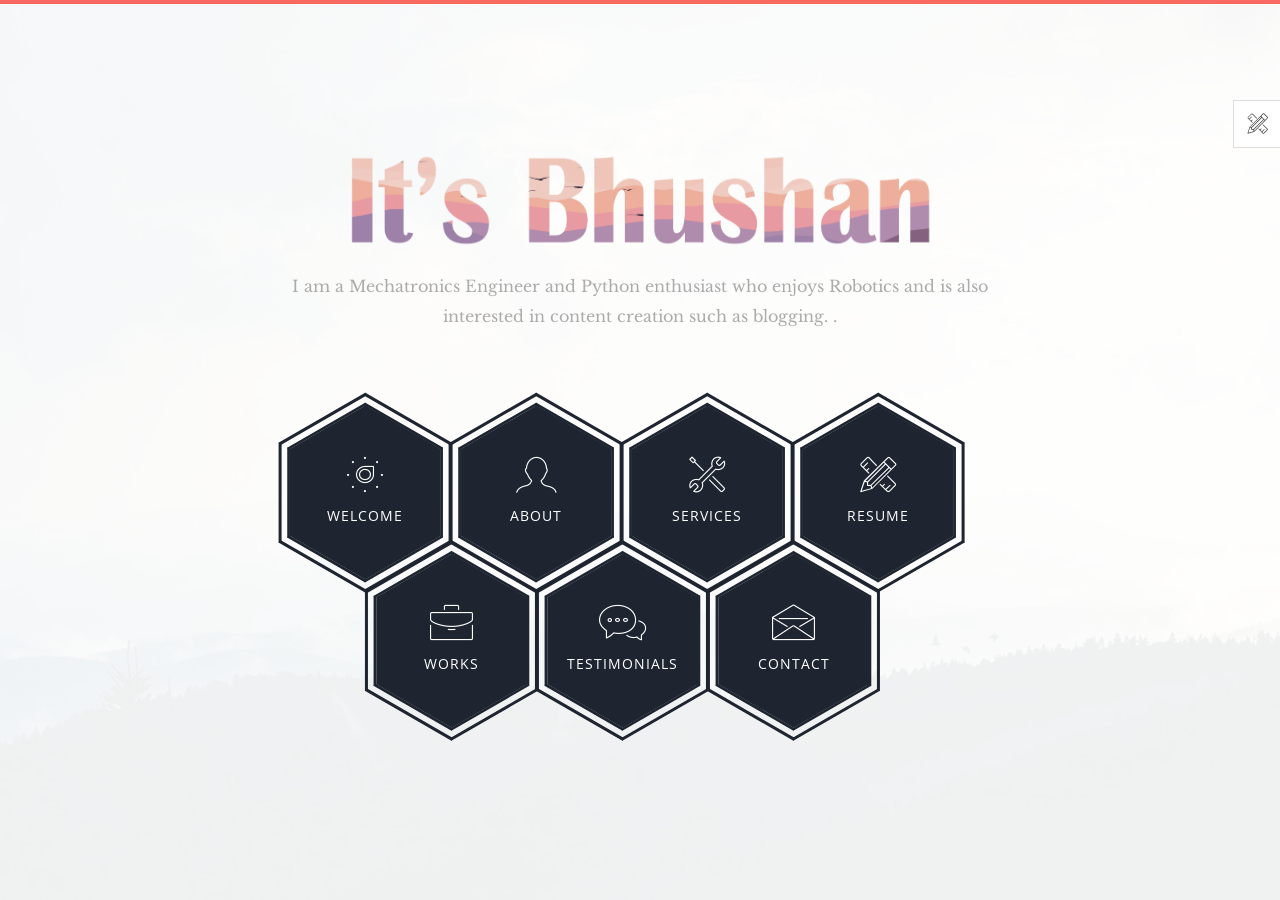
==== index.html @ e7c25108 "title and about me change" ====
<!--
 // WEBSITE: https://themefisher.com
 // TWITTER: https://twitter.com/themefisher
 // FACEBOOK: https://www.facebook.com/themefisher
 // GITHUB: https://github.com/themefisher/
-->

<!-- 
THEME: Phantom - Bootstrap Portfolio Template
VERSION: 1.0.0
AUTHOR: Themefisher

HOMEPAGE: https://themefisher.com/products/phantom-best-bootstrap-portfolio-template/
DEMO: https://demo.themefisher.com/phantom/
GITHUB: https://github.com/themefisher/Phantom-Bootstrap-Portfolio-Template

WEBSITE: https://themefisher.com
TWITTER: https://twitter.com/themefisher
FACEBOOK: https://www.facebook.com/themefisher
-->

<!DOCTYPE html>
<html lang="zxx">
<head>

  <!-- ** Basic Page Needs ** -->
  <meta charset="utf-8">
  <title>LUCIFERsDEN26</title>

  <!-- ** Mobile Specific Metas ** -->
  <meta http-equiv="X-UA-Compatible" content="IE=edge">
  <meta name="description" content="Portfolio HTML Template">
  <meta name="viewport" content="width=device-width, initial-scale=1.0, maximum-scale=5.0">
  <meta name="author" content="Themefisher">
  <meta name="generator" content="Themefisher Html5 Portfolio Template v1.0">
  
  <!-- theme meta -->
  <meta name="theme-name" content="phantom" />

  <!-- Essential Stylesheets -->
  <link rel="stylesheet" href="https://fonts.googleapis.com/css?family=Libre+Baskerville:400,400i|Open+Sans:400,600,700,800">
  <link rel="stylesheet" href="plugins/bootstrap/bootstrap.min.css">
  <link rel="stylesheet" href="plugins/animate.css">
  <link rel="stylesheet" href="plugins/slick/slick.css">
  <link rel="stylesheet" href="plugins/slick/slick-theme.css">
  <link rel="stylesheet" href="plugins/themefisher-fonts/css/themefisher-fonts.min.css">  

  <!-- Main Stylesheet -->
  <link rel="stylesheet" href="css/style.css">
  
  <!-- Theme Stylesheet -->
  <link rel="stylesheet" href="#" id="color-changer">
  
  <!--Favicon-->
  <link rel="icon" href="images/favicon.png" type="image/x-icon">

</head>
<body><!-- set class="dark" on body tag for DARK-THEME -->

  <div class="preloader">
    <div class="loading-mask"></div>
    <div class="loading-mask"></div>
    <div class="loading-mask"></div>
    <div class="loading-mask"></div>
    <div class="loading-mask"></div>
  </div>

  <div class="preview-wrapper">
    <div class="switcher-head">
      <span>Style Switcher</span>
      <div class="switcher-trigger tf-tools"></div>
    </div>

    <div class="switcher-body">
      <h4>Choose Color:</h4>
      <ul class="color-options list-none">
        <li class="c0" data-color="red" title="Default">Default</li>
        <li class="c1" data-color="blue" title="Red">Red</li>
        <li class="c2" data-color="green" title="Green">Green</li>
        <li class="c3" data-color="yellow" title="Blue">Blue</li>
      </ul>
    </div>
  </div>

<main class="site-wrapper">
  <div class="pt-table">
    <div class="pt-tablecell page-home relative" style="background-image: url('images/banner.jpg');">
      <div class="overlay"></div>

      <div class="container">
        <div class="row">
          <div class="col-xs-12 col-md-offset-1 col-md-10 col-lg-offset-2 col-lg-8">
            <div class="page-title home text-center">
              <img src="images/bhushan.png" width="590" height="100" alt="">
              <p>I am a Mechatronics Engineer and Python enthusiast who enjoys Robotics and is also interested in content creation such as blogging. .</p>
            </div>

            <div class="hexagon-menu clear">
              <div class="hexagon-item">
                <div class="hex-item">
                  <div></div>
                  <div></div>
                  <div></div>
                </div>
                <div class="hex-item">
                  <div></div>
                  <div></div>
                  <div></div>
                </div>
                <a href="welcome.html" class="hex-content">
                  <span class="hex-content-inner">
                    <span class="icon">
                      <i class="tf-dial"></i>
                    </span>
                    <span class="title">Welcome</span>
                  </span>
                  <svg viewbox="0 0 173.20508075688772 200" height="200" width="174" version="1.1"
                    xmlns="http://www.w3.org/2000/svg">
                    <path
                      d="M86.60254037844386 0L173.20508075688772 50L173.20508075688772 150L86.60254037844386 200L0 150L0 50Z"
                      fill="#1e2530"></path>
                  </svg>
                </a>
              </div>
              <div class="hexagon-item">
                <div class="hex-item">
                  <div></div>
                  <div></div>
                  <div></div>
                </div>
                <div class="hex-item">
                  <div></div>
                  <div></div>
                  <div></div>
                </div>
                <a href="about.html" class="hex-content">
                  <span class="hex-content-inner">
                    <span class="icon">
                      <i class="tf-profile-male"></i>
                    </span>
                    <span class="title">About</span>
                  </span>
                  <svg viewbox="0 0 173.20508075688772 200" height="200" width="174" version="1.1"
                    xmlns="http://www.w3.org/2000/svg">
                    <path d="M86.60254037844386 0L173.20508075688772 50L173.20508075688772 150L86.60254037844386 200L0 150L0 50Z" fill="#1e2530"></path>
                  </svg>
                </a>
              </div>
              <div class="hexagon-item">
                <div class="hex-item">
                  <div></div>
                  <div></div>
                  <div></div>
                </div>
                <div class="hex-item">
                  <div></div>
                  <div></div>
                  <div></div>
                </div>
                <a href="services.html" class="hex-content">
                  <span class="hex-content-inner">
                    <span class="icon">
                      <i class="tf-tools-2"></i>
                    </span>
                    <span class="title">Services</span>
                  </span>
                  <svg viewbox="0 0 173.20508075688772 200" height="200" width="174" version="1.1"
                    xmlns="http://www.w3.org/2000/svg">
                    <path d="M86.60254037844386 0L173.20508075688772 50L173.20508075688772 150L86.60254037844386 200L0 150L0 50Z" fill="#1e2530"></path>
                  </svg>
                </a>
              </div>
              <div class="hexagon-item">
                <div class="hex-item">
                  <div></div>
                  <div></div>
                  <div></div>
                </div>
                <div class="hex-item">
                  <div></div>
                  <div></div>
                  <div></div>
                </div>
                <a href="resume.html" class="hex-content">
                  <span class="hex-content-inner">
                    <span class="icon">
                      <i class="tf-tools"></i>
                    </span>
                    <span class="title">Resume</span>
                  </span>
                  <svg viewbox="0 0 173.20508075688772 200" height="200" width="174" version="1.1"
                    xmlns="http://www.w3.org/2000/svg">
                    <path d="M86.60254037844386 0L173.20508075688772 50L173.20508075688772 150L86.60254037844386 200L0 150L0 50Z" fill="#1e2530"></path>
                  </svg>
                </a>
              </div>
              <div class="hexagon-item">
                <div class="hex-item">
                  <div></div>
                  <div></div>
                  <div></div>
                </div>
                <div class="hex-item">
                  <div></div>
                  <div></div>
                  <div></div>
                </div>
                <a href="works.html" class="hex-content">
                  <span class="hex-content-inner">
                    <span class="icon">
                      <i class="tf-briefcase2"></i>
                    </span>
                    <span class="title">Works</span>
                  </span>
                  <svg viewbox="0 0 173.20508075688772 200" height="200" width="174" version="1.1"
                    xmlns="http://www.w3.org/2000/svg">
                    <path d="M86.60254037844386 0L173.20508075688772 50L173.20508075688772 150L86.60254037844386 200L0 150L0 50Z" fill="#1e2530"></path>
                  </svg>
                </a>
              </div>
              <div class="hexagon-item">
                <div class="hex-item">
                  <div></div>
                  <div></div>
                  <div></div>
                </div>
                <div class="hex-item">
                  <div></div>
                  <div></div>
                  <div></div>
                </div>
                <a href="testimonials.html" class="hex-content">
                  <span class="hex-content-inner">
                    <span class="icon">
                      <i class="tf-chat"></i>
                    </span>
                    <span class="title">Testimonials</span>
                  </span>
                  <svg viewbox="0 0 173.20508075688772 200" height="200" width="174" version="1.1"
                    xmlns="http://www.w3.org/2000/svg">
                    <path d="M86.60254037844386 0L173.20508075688772 50L173.20508075688772 150L86.60254037844386 200L0 150L0 50Z" fill="#1e2530"></path>
                  </svg>
                </a>
              </div>
              <div class="hexagon-item">
                <div class="hex-item">
                  <div></div>
                  <div></div>
                  <div></div>
                </div>
                <div class="hex-item">
                  <div></div>
                  <div></div>
                  <div></div>
                </div>
                <a href="contact.html" class="hex-content">
                  <span class="hex-content-inner">
                    <span class="icon">
                      <i class="tf-envelope2"></i>
                    </span>
                    <span class="title">Contact</span>
                  </span>
                  <svg viewbox="0 0 173.20508075688772 200" height="200" width="174" version="1.1"
                    xmlns="http://www.w3.org/2000/svg">
                    <path d="M86.60254037844386 0L173.20508075688772 50L173.20508075688772 150L86.60254037844386 200L0 150L0 50Z" fill="#1e2530"></path>
                  </svg>
                </a>
              </div>
            </div> <!-- /.hexagon-menu -->

          </div> <!-- /.col-xs-12 -->

        </div> <!-- /.row -->
      </div> <!-- /.container -->

    </div> <!-- /.pt-tablecell -->
  </div> <!-- /.pt-table -->
</main> <!-- /.site-wrapper -->


<!-- 
Essential Scripts
=====================================-->
<script src="plugins/jquery-2.2.4.min.js"></script>
<script src="plugins/bootstrap/bootstrap.min.js"></script>
<script src="plugins/jquery.nicescroll.min.js"></script>
<script src="plugins/isotope/isotope.pkgd.min.js"></script>
<script src="plugins/slick/slick.min.js"></script>

<script src="js/script.js"></script>

</body>
</html>
---- plugins/themefisher-fonts/css/themefisher-fonts.min.css ----
@font-face {
  font-family: 'themefisher-font';
  src:  url('../fonts/themefisher-font.eot?ug5hnh');
  src:  url('../fonts/themefisher-font.eot?ug5hnh#iefix') format('embedded-opentype'),
    url('../fonts/themefisher-font.ttf?ug5hnh') format('truetype'),
    url('../fonts/themefisher-font.woff?ug5hnh') format('woff'),
    url('../fonts/themefisher-font.svg?ug5hnh#themefisher-font') format('svg');
  font-weight: normal;
  font-style: normal;
}

[class^="tf-"], [class*=" tf-"] {
  /* use !important to prevent issues with browser extensions that change fonts */
  font-family: 'themefisher-font' !important;
  speak: none;
  font-style: normal;
  font-weight: normal;
  font-variant: normal;
  text-transform: none;
  line-height: 1;

  /* Better Font Rendering =========== */
  -webkit-font-smoothing: antialiased;
  -moz-osx-font-smoothing: grayscale;
}

.tf-ion-alert-circled:before {
  content: "\f100";
}
.tf-ion-alert:before {
  content: "\f101";
}
.tf-ion-android-add-circle:before {
  content: "\f359";
}
.tf-ion-android-add:before {
  content: "\f2c7";
}
.tf-ion-android-alarm-clock:before {
  content: "\f35a";
}
.tf-ion-android-alert:before {
  content: "\f35b";
}
.tf-ion-android-apps:before {
  content: "\f35c";
}
.tf-ion-android-archive:before {
  content: "\f2c9";
}
.tf-ion-android-arrow-back:before {
  content: "\f2ca";
}
.tf-ion-android-arrow-down:before {
  content: "\f35d";
}
.tf-ion-android-arrow-dropdown-circle:before {
  content: "\f35e";
}
.tf-ion-android-arrow-dropdown:before {
  content: "\f35f";
}
.tf-ion-android-arrow-dropleft-circle:before {
  content: "\f360";
}
.tf-ion-android-arrow-dropleft:before {
  content: "\f361";
}
.tf-ion-android-arrow-dropright-circle:before {
  content: "\f362";
}
.tf-ion-android-arrow-dropright:before {
  content: "\f363";
}
.tf-ion-android-arrow-dropup-circle:before {
  content: "\f364";
}
.tf-ion-android-arrow-dropup:before {
  content: "\f365";
}
.tf-ion-android-arrow-forward:before {
  content: "\f30f";
}
.tf-ion-android-arrow-up:before {
  content: "\f366";
}
.tf-ion-android-attach:before {
  content: "\f367";
}
.tf-ion-android-bar:before {
  content: "\f368";
}
.tf-ion-android-bicycle:before {
  content: "\f369";
}
.tf-ion-android-boat:before {
  content: "\f36a";
}
.tf-ion-android-bookmark:before {
  content: "\f36b";
}
.tf-ion-android-bulb:before {
  content: "\f36c";
}
.tf-ion-android-bus:before {
  content: "\f36d";
}
.tf-ion-android-calendar:before {
  content: "\f2d1";
}
.tf-ion-android-call:before {
  content: "\f2d2";
}
.tf-ion-android-camera:before {
  content: "\f2d3";
}
.tf-ion-android-cancel:before {
  content: "\f36e";
}
.tf-ion-android-car:before {
  content: "\f36f";
}
.tf-ion-android-cart:before {
  content: "\f370";
}
.tf-ion-android-chat:before {
  content: "\f2d4";
}
.tf-ion-android-checkbox-blank:before {
  content: "\f371";
}
.tf-ion-android-checkbox-outline-blank:before {
  content: "\f372";
}
.tf-ion-android-checkbox-outline:before {
  content: "\f373";
}
.tf-ion-android-checkbox:before {
  content: "\f374";
}
.tf-ion-android-checkmark-circle:before {
  content: "\f375";
}
.tf-ion-android-clipboard:before {
  content: "\f376";
}
.tf-ion-android-close:before {
  content: "\f2d7";
}
.tf-ion-android-cloud-circle:before {
  content: "\f377";
}
.tf-ion-android-cloud-done:before {
  content: "\f378";
}
.tf-ion-android-cloud-outline:before {
  content: "\f379";
}
.tf-ion-android-cloud:before {
  content: "\f37a";
}
.tf-ion-android-color-palette:before {
  content: "\f37b";
}
.tf-ion-android-compass:before {
  content: "\f37c";
}
.tf-ion-android-contact:before {
  content: "\f2d8";
}
.tf-ion-android-contacts:before {
  content: "\f2d9";
}
.tf-ion-android-contract:before {
  content: "\f37d";
}
.tf-ion-android-create:before {
  content: "\f37e";
}
.tf-ion-android-delete:before {
  content: "\f37f";
}
.tf-ion-android-desktop:before {
  content: "\f380";
}
.tf-ion-android-document:before {
  content: "\f381";
}
.tf-ion-android-done-all:before {
  content: "\f382";
}
.tf-ion-android-done:before {
  content: "\f383";
}
.tf-ion-android-download:before {
  content: "\f2dd";
}
.tf-ion-android-drafts:before {
  content: "\f384";
}
.tf-ion-android-exit:before {
  content: "\f385";
}
.tf-ion-android-expand:before {
  content: "\f386";
}
.tf-ion-android-favorite-outline:before {
  content: "\f387";
}
.tf-ion-android-favorite:before {
  content: "\f388";
}
.tf-ion-android-film:before {
  content: "\f389";
}
.tf-ion-android-folder-open:before {
  content: "\f38a";
}
.tf-ion-android-folder:before {
  content: "\f2e0";
}
.tf-ion-android-funnel:before {
  content: "\f38b";
}
.tf-ion-android-globe:before {
  content: "\f38c";
}
.tf-ion-android-hand:before {
  content: "\f2e3";
}
.tf-ion-android-hangout:before {
  content: "\f38d";
}
.tf-ion-android-happy:before {
  content: "\f38e";
}
.tf-ion-android-home:before {
  content: "\f38f";
}
.tf-ion-android-image:before {
  content: "\f2e4";
}
.tf-ion-android-laptop:before {
  content: "\f390";
}
.tf-ion-android-list:before {
  content: "\f391";
}
.tf-ion-android-locate:before {
  content: "\f2e9";
}
.tf-ion-android-lock:before {
  content: "\f392";
}
.tf-ion-android-mail:before {
  content: "\f2eb";
}
.tf-ion-android-map:before {
  content: "\f393";
}
.tf-ion-android-menu:before {
  content: "\f394";
}
.tf-ion-android-microphone-off:before {
  content: "\f395";
}
.tf-ion-android-microphone:before {
  content: "\f2ec";
}
.tf-ion-android-more-horizontal:before {
  content: "\f396";
}
.tf-ion-android-more-vertical:before {
  content: "\f397";
}
.tf-ion-android-navigate:before {
  content: "\f398";
}
.tf-ion-android-notifications-none:before {
  content: "\f399";
}
.tf-ion-android-notifications-off:before {
  content: "\f39a";
}
.tf-ion-android-notifications:before {
  content: "\f39b";
}
.tf-ion-android-open:before {
  content: "\f39c";
}
.tf-ion-android-options:before {
  content: "\f39d";
}
.tf-ion-android-people:before {
  content: "\f39e";
}
.tf-ion-android-person-add:before {
  content: "\f39f";
}
.tf-ion-android-person:before {
  content: "\f3a0";
}
.tf-ion-android-phone-landscape:before {
  content: "\f3a1";
}
.tf-ion-android-phone-portrait:before {
  content: "\f3a2";
}
.tf-ion-android-pin:before {
  content: "\f3a3";
}
.tf-ion-android-plane:before {
  content: "\f3a4";
}
.tf-ion-android-playstore:before {
  content: "\f2f0";
}
.tf-ion-android-print:before {
  content: "\f3a5";
}
.tf-ion-android-radio-button-off:before {
  content: "\f3a6";
}
.tf-ion-android-radio-button-on:before {
  content: "\f3a7";
}
.tf-ion-android-refresh:before {
  content: "\f3a8";
}
.tf-ion-android-remove-circle:before {
  content: "\f3a9";
}
.tf-ion-android-remove:before {
  content: "\f2f4";
}
.tf-ion-android-restaurant:before {
  content: "\f3aa";
}
.tf-ion-android-sad:before {
  content: "\f3ab";
}
.tf-ion-android-search:before {
  content: "\f2f5";
}
.tf-ion-android-send:before {
  content: "\f2f6";
}
.tf-ion-android-settings:before {
  content: "\f2f7";
}
.tf-ion-android-share-alt:before {
  content: "\f3ac";
}
.tf-ion-android-share:before {
  content: "\f2f8";
}
.tf-ion-android-star-half:before {
  content: "\f3ad";
}
.tf-ion-android-star-outline:before {
  content: "\f3ae";
}
.tf-ion-android-star:before {
  content: "\f2fc";
}
.tf-ion-android-stopwatch:before {
  content: "\f2fd";
}
.tf-ion-android-subway:before {
  content: "\f3af";
}
.tf-ion-android-sunny:before {
  content: "\f3b0";
}
.tf-ion-android-sync:before {
  content: "\f3b1";
}
.tf-ion-android-textsms:before {
  content: "\f3b2";
}
.tf-ion-android-time:before {
  content: "\f3b3";
}
.tf-ion-android-train:before {
  content: "\f3b4";
}
.tf-ion-android-unlock:before {
  content: "\f3b5";
}
.tf-ion-android-upload:before {
  content: "\f3b6";
}
.tf-ion-android-volume-down:before {
  content: "\f3b7";
}
.tf-ion-android-volume-mute:before {
  content: "\f3b8";
}
.tf-ion-android-volume-off:before {
  content: "\f3b9";
}
.tf-ion-android-volume-up:before {
  content: "\f3ba";
}
.tf-ion-android-walk:before {
  content: "\f3bb";
}
.tf-ion-android-warning:before {
  content: "\f3bc";
}
.tf-ion-android-watch:before {
  content: "\f3bd";
}
.tf-ion-android-wifi:before {
  content: "\f305";
}
.tf-ion-aperture:before {
  content: "\f313";
}
.tf-ion-archive:before {
  content: "\f102";
}
.tf-ion-arrow-down-a:before {
  content: "\f103";
}
.tf-ion-arrow-down-b:before {
  content: "\f104";
}
.tf-ion-arrow-down-c:before {
  content: "\f105";
}
.tf-ion-arrow-expand:before {
  content: "\f25e";
}
.tf-ion-arrow-graph-down-left:before {
  content: "\f25f";
}
.tf-ion-arrow-graph-down-right:before {
  content: "\f260";
}
.tf-ion-arrow-graph-up-left:before {
  content: "\f261";
}
.tf-ion-arrow-graph-up-right:before {
  content: "\f262";
}
.tf-ion-arrow-left-a:before {
  content: "\f106";
}
.tf-ion-arrow-left-b:before {
  content: "\f107";
}
.tf-ion-arrow-left-c:before {
  content: "\f108";
}
.tf-ion-arrow-move:before {
  content: "\f263";
}
.tf-ion-arrow-resize:before {
  content: "\f264";
}
.tf-ion-arrow-return-left:before {
  content: "\f265";
}
.tf-ion-arrow-return-right:before {
  content: "\f266";
}
.tf-ion-arrow-right-a:before {
  content: "\f109";
}
.tf-ion-arrow-right-b:before {
  content: "\f10a";
}
.tf-ion-arrow-right-c:before {
  content: "\f10b";
}
.tf-ion-arrow-shrink:before {
  content: "\f267";
}
.tf-ion-arrow-swap:before {
  content: "\f268";
}
.tf-ion-arrow-up-a:before {
  content: "\f10c";
}
.tf-ion-arrow-up-b:before {
  content: "\f10d";
}
.tf-ion-arrow-up-c:before {
  content: "\f10e";
}
.tf-ion-asterisk:before {
  content: "\f314";
}
.tf-ion-at:before {
  content: "\f10f";
}
.tf-ion-backspace-outline:before {
  content: "\f3be";
}
.tf-ion-backspace:before {
  content: "\f3bf";
}
.tf-ion-bag:before {
  content: "\f110";
}
.tf-ion-battery-charging:before {
  content: "\f111";
}
.tf-ion-battery-empty:before {
  content: "\f112";
}
.tf-ion-battery-full:before {
  content: "\f113";
}
.tf-ion-battery-half:before {
  content: "\f114";
}
.tf-ion-battery-low:before {
  content: "\f115";
}
.tf-ion-beaker:before {
  content: "\f269";
}
.tf-ion-beer:before {
  content: "\f26a";
}
.tf-ion-bluetooth:before {
  content: "\f116";
}
.tf-ion-bonfire:before {
  content: "\f315";
}
.tf-ion-bookmark:before {
  content: "\f26b";
}
.tf-ion-bowtie:before {
  content: "\f3c0";
}
.tf-ion-briefcase:before {
  content: "\f26c";
}
.tf-ion-bug:before {
  content: "\f2be";
}
.tf-ion-calculator:before {
  content: "\f26d";
}
.tf-ion-calendar:before {
  content: "\f117";
}
.tf-ion-camera:before {
  content: "\f118";
}
.tf-ion-card:before {
  content: "\f119";
}
.tf-ion-cash:before {
  content: "\f316";
}
.tf-ion-chatbox-working:before {
  content: "\f11a";
}
.tf-ion-chatbox:before {
  content: "\f11b";
}
.tf-ion-chatboxes:before {
  content: "\f11c";
}
.tf-ion-chatbubble-working:before {
  content: "\f11d";
}
.tf-ion-chatbubble:before {
  content: "\f11e";
}
.tf-ion-chatbubbles:before {
  content: "\f11f";
}
.tf-ion-checkmark-circled:before {
  content: "\f120";
}
.tf-ion-checkmark-round:before {
  content: "\f121";
}
.tf-ion-checkmark:before {
  content: "\f122";
}
.tf-ion-chevron-down:before {
  content: "\f123";
}
.tf-ion-chevron-left:before {
  content: "\f124";
}
.tf-ion-chevron-right:before {
  content: "\f125";
}
.tf-ion-chevron-up:before {
  content: "\f126";
}
.tf-ion-clipboard:before {
  content: "\f127";
}
.tf-ion-clock:before {
  content: "\f26e";
}
.tf-ion-close-circled:before {
  content: "\f128";
}
.tf-ion-close-round:before {
  content: "\f129";
}
.tf-ion-close:before {
  content: "\f12a";
}
.tf-ion-closed-captioning:before {
  content: "\f317";
}
.tf-ion-cloud:before {
  content: "\f12b";
}
.tf-ion-code-download:before {
  content: "\f26f";
}
.tf-ion-code-working:before {
  content: "\f270";
}
.tf-ion-code:before {
  content: "\f271";
}
.tf-ion-coffee:before {
  content: "\f272";
}
.tf-ion-compass:before {
  content: "\f273";
}
.tf-ion-compose:before {
  content: "\f12c";
}
.tf-ion-connection-bars:before {
  content: "\f274";
}
.tf-ion-contrast:before {
  content: "\f275";
}
.tf-ion-crop:before {
  content: "\f3c1";
}
.tf-ion-cube:before {
  content: "\f318";
}
.tf-ion-disc:before {
  content: "\f12d";
}
.tf-ion-document-text:before {
  content: "\f12e";
}
.tf-ion-document:before {
  content: "\f12f";
}
.tf-ion-drag:before {
  content: "\f130";
}
.tf-ion-earth:before {
  content: "\f276";
}
.tf-ion-easel:before {
  content: "\f3c2";
}
.tf-ion-edit:before {
  content: "\f2bf";
}
.tf-ion-egg:before {
  content: "\f277";
}
.tf-ion-eject:before {
  content: "\f131";
}
.tf-ion-email-unread:before {
  content: "\f3c3";
}
.tf-ion-email:before {
  content: "\f132";
}
.tf-ion-erlenmeyer-flask-bubbles:before {
  content: "\f3c4";
}
.tf-ion-erlenmeyer-flask:before {
  content: "\f3c5";
}
.tf-ion-eye-disabled:before {
  content: "\f306";
}
.tf-ion-eye:before {
  content: "\f133";
}
.tf-ion-female:before {
  content: "\f278";
}
.tf-ion-filing:before {
  content: "\f134";
}
.tf-ion-film-marker:before {
  content: "\f135";
}
.tf-ion-fireball:before {
  content: "\f319";
}
.tf-ion-flag:before {
  content: "\f279";
}
.tf-ion-flame:before {
  content: "\f31a";
}
.tf-ion-flash-off:before {
  content: "\f136";
}
.tf-ion-flash:before {
  content: "\f137";
}
.tf-ion-folder:before {
  content: "\f139";
}
.tf-ion-fork-repo:before {
  content: "\f2c0";
}
.tf-ion-fork:before {
  content: "\f27a";
}
.tf-ion-forward:before {
  content: "\f13a";
}
.tf-ion-funnel:before {
  content: "\f31b";
}
.tf-ion-gear-a:before {
  content: "\f13d";
}
.tf-ion-gear-b:before {
  content: "\f13e";
}
.tf-ion-grid:before {
  content: "\f13f";
}
.tf-ion-hammer:before {
  content: "\f27b";
}
.tf-ion-happy-outline:before {
  content: "\f3c6";
}
.tf-ion-happy:before {
  content: "\f31c";
}
.tf-ion-headphone:before {
  content: "\f140";
}
.tf-ion-heart-broken:before {
  content: "\f31d";
}
.tf-ion-heart:before {
  content: "\f141";
}
.tf-ion-help-buoy:before {
  content: "\f27c";
}
.tf-ion-help-circled:before {
  content: "\f142";
}
.tf-ion-help:before {
  content: "\f143";
}
.tf-ion-home:before {
  content: "\f144";
}
.tf-ion-icecream:before {
  content: "\f27d";
}
.tf-ion-image:before {
  content: "\f147";
}
.tf-ion-images:before {
  content: "\f148";
}
.tf-ion-information-circled:before {
  content: "\f149";
}
.tf-ion-information:before {
  content: "\f14a";
}
.tf-ion-ionic:before {
  content: "\f14b";
}
.tf-ion-ios-alarm-outline:before {
  content: "\f3c7";
}
.tf-ion-ios-alarm:before {
  content: "\f3c8";
}
.tf-ion-ios-albums-outline:before {
  content: "\f3c9";
}
.tf-ion-ios-albums:before {
  content: "\f3ca";
}
.tf-ion-ios-americanfootball-outline:before {
  content: "\f3cb";
}
.tf-ion-ios-americanfootball:before {
  content: "\f3cc";
}
.tf-ion-ios-analytics-outline:before {
  content: "\f3cd";
}
.tf-ion-ios-analytics:before {
  content: "\f3ce";
}
.tf-ion-ios-arrow-back:before {
  content: "\f3cf";
}
.tf-ion-ios-arrow-down:before {
  content: "\f3d0";
}
.tf-ion-ios-arrow-forward:before {
  content: "\f3d1";
}
.tf-ion-ios-arrow-left:before {
  content: "\f3d2";
}
.tf-ion-ios-arrow-right:before {
  content: "\f3d3";
}
.tf-ion-ios-arrow-thin-down:before {
  content: "\f3d4";
}
.tf-ion-ios-arrow-thin-left:before {
  content: "\f3d5";
}
.tf-ion-ios-arrow-thin-right:before {
  content: "\f3d6";
}
.tf-ion-ios-arrow-thin-up:before {
  content: "\f3d7";
}
.tf-ion-ios-arrow-up:before {
  content: "\f3d8";
}
.tf-ion-ios-at-outline:before {
  content: "\f3d9";
}
.tf-ion-ios-at:before {
  content: "\f3da";
}
.tf-ion-ios-barcode-outline:before {
  content: "\f3db";
}
.tf-ion-ios-barcode:before {
  content: "\f3dc";
}
.tf-ion-ios-baseball-outline:before {
  content: "\f3dd";
}
.tf-ion-ios-baseball:before {
  content: "\f3de";
}
.tf-ion-ios-basketball-outline:before {
  content: "\f3df";
}
.tf-ion-ios-basketball:before {
  content: "\f3e0";
}
.tf-ion-ios-bell-outline:before {
  content: "\f3e1";
}
.tf-ion-ios-bell:before {
  content: "\f3e2";
}
.tf-ion-ios-body-outline:before {
  content: "\f3e3";
}
.tf-ion-ios-body:before {
  content: "\f3e4";
}
.tf-ion-ios-bolt-outline:before {
  content: "\f3e5";
}
.tf-ion-ios-bolt:before {
  content: "\f3e6";
}
.tf-ion-ios-book-outline:before {
  content: "\f3e7";
}
.tf-ion-ios-book:before {
  content: "\f3e8";
}
.tf-ion-ios-bookmarks-outline:before {
  content: "\f3e9";
}
.tf-ion-ios-bookmarks:before {
  content: "\f3ea";
}
.tf-ion-ios-box-outline:before {
  content: "\f3eb";
}
.tf-ion-ios-box:before {
  content: "\f3ec";
}
.tf-ion-ios-briefcase-outline:before {
  content: "\f3ed";
}
.tf-ion-ios-briefcase:before {
  content: "\f3ee";
}
.tf-ion-ios-browsers-outline:before {
  content: "\f3ef";
}
.tf-ion-ios-browsers:before {
  content: "\f3f0";
}
.tf-ion-ios-calculator-outline:before {
  content: "\f3f1";
}
.tf-ion-ios-calculator:before {
  content: "\f3f2";
}
.tf-ion-ios-calendar-outline:before {
  content: "\f3f3";
}
.tf-ion-ios-calendar:before {
  content: "\f3f4";
}
.tf-ion-ios-camera-outline:before {
  content: "\f3f5";
}
.tf-ion-ios-camera:before {
  content: "\f3f6";
}
.tf-ion-ios-cart-outline:before {
  content: "\f3f7";
}
.tf-ion-ios-cart:before {
  content: "\f3f8";
}
.tf-ion-ios-chatboxes-outline:before {
  content: "\f3f9";
}
.tf-ion-ios-chatboxes:before {
  content: "\f3fa";
}
.tf-ion-ios-chatbubble-outline:before {
  content: "\f3fb";
}
.tf-ion-ios-chatbubble:before {
  content: "\f3fc";
}
.tf-ion-ios-checkmark-empty:before {
  content: "\f3fd";
}
.tf-ion-ios-checkmark-outline:before {
  content: "\f3fe";
}
.tf-ion-ios-checkmark:before {
  content: "\f3ff";
}
.tf-ion-ios-circle-filled:before {
  content: "\f400";
}
.tf-ion-ios-circle-outline:before {
  content: "\f401";
}
.tf-ion-ios-clock-outline:before {
  content: "\f402";
}
.tf-ion-ios-clock:before {
  content: "\f403";
}
.tf-ion-ios-close-empty:before {
  content: "\f404";
}
.tf-ion-ios-close-outline:before {
  content: "\f405";
}
.tf-ion-ios-close:before {
  content: "\f406";
}
.tf-ion-ios-cloud-download-outline:before {
  content: "\f407";
}
.tf-ion-ios-cloud-download:before {
  content: "\f408";
}
.tf-ion-ios-cloud-outline:before {
  content: "\f409";
}
.tf-ion-ios-cloud-upload-outline:before {
  content: "\f40a";
}
.tf-ion-ios-cloud-upload:before {
  content: "\f40b";
}
.tf-ion-ios-cloud:before {
  content: "\f40c";
}
.tf-ion-ios-cloudy-night-outline:before {
  content: "\f40d";
}
.tf-ion-ios-cloudy-night:before {
  content: "\f40e";
}
.tf-ion-ios-cloudy-outline:before {
  content: "\f40f";
}
.tf-ion-ios-cloudy:before {
  content: "\f410";
}
.tf-ion-ios-cog-outline:before {
  content: "\f411";
}
.tf-ion-ios-cog:before {
  content: "\f412";
}
.tf-ion-ios-color-filter-outline:before {
  content: "\f413";
}
.tf-ion-ios-color-filter:before {
  content: "\f414";
}
.tf-ion-ios-color-wand-outline:before {
  content: "\f415";
}
.tf-ion-ios-color-wand:before {
  content: "\f416";
}
.tf-ion-ios-compose-outline:before {
  content: "\f417";
}
.tf-ion-ios-compose:before {
  content: "\f418";
}
.tf-ion-ios-contact-outline:before {
  content: "\f419";
}
.tf-ion-ios-contact:before {
  content: "\f41a";
}
.tf-ion-ios-copy-outline:before {
  content: "\f41b";
}
.tf-ion-ios-copy:before {
  content: "\f41c";
}
.tf-ion-ios-crop-strong:before {
  content: "\f41d";
}
.tf-ion-ios-crop:before {
  content: "\f41e";
}
.tf-ion-ios-download-outline:before {
  content: "\f41f";
}
.tf-ion-ios-download:before {
  content: "\f420";
}
.tf-ion-ios-drag:before {
  content: "\f421";
}
.tf-ion-ios-email-outline:before {
  content: "\f422";
}
.tf-ion-ios-email:before {
  content: "\f423";
}
.tf-ion-ios-eye-outline:before {
  content: "\f424";
}
.tf-ion-ios-eye:before {
  content: "\f425";
}
.tf-ion-ios-fastforward-outline:before {
  content: "\f426";
}
.tf-ion-ios-fastforward:before {
  content: "\f427";
}
.tf-ion-ios-filing-outline:before {
  content: "\f428";
}
.tf-ion-ios-filing:before {
  content: "\f429";
}
.tf-ion-ios-film-outline:before {
  content: "\f42a";
}
.tf-ion-ios-film:before {
  content: "\f42b";
}
.tf-ion-ios-flag-outline:before {
  content: "\f42c";
}
.tf-ion-ios-flag:before {
  content: "\f42d";
}
.tf-ion-ios-flame-outline:before {
  content: "\f42e";
}
.tf-ion-ios-flame:before {
  content: "\f42f";
}
.tf-ion-ios-flask-outline:before {
  content: "\f430";
}
.tf-ion-ios-flask:before {
  content: "\f431";
}
.tf-ion-ios-flower-outline:before {
  content: "\f432";
}
.tf-ion-ios-flower:before {
  content: "\f433";
}
.tf-ion-ios-folder-outline:before {
  content: "\f434";
}
.tf-ion-ios-folder:before {
  content: "\f435";
}
.tf-ion-ios-football-outline:before {
  content: "\f436";
}
.tf-ion-ios-football:before {
  content: "\f437";
}
.tf-ion-ios-game-controller-a-outline:before {
  content: "\f438";
}
.tf-ion-ios-game-controller-a:before {
  content: "\f439";
}
.tf-ion-ios-game-controller-b-outline:before {
  content: "\f43a";
}
.tf-ion-ios-game-controller-b:before {
  content: "\f43b";
}
.tf-ion-ios-gear-outline:before {
  content: "\f43c";
}
.tf-ion-ios-gear:before {
  content: "\f43d";
}
.tf-ion-ios-glasses-outline:before {
  content: "\f43e";
}
.tf-ion-ios-glasses:before {
  content: "\f43f";
}
.tf-ion-ios-grid-view-outline:before {
  content: "\f440";
}
.tf-ion-ios-grid-view:before {
  content: "\f441";
}
.tf-ion-ios-heart-outline:before {
  content: "\f442";
}
.tf-ion-ios-heart:before {
  content: "\f443";
}
.tf-ion-ios-help-empty:before {
  content: "\f444";
}
.tf-ion-ios-help-outline:before {
  content: "\f445";
}
.tf-ion-ios-help:before {
  content: "\f446";
}
.tf-ion-ios-home-outline:before {
  content: "\f447";
}
.tf-ion-ios-home:before {
  content: "\f448";
}
.tf-ion-ios-infinite-outline:before {
  content: "\f449";
}
.tf-ion-ios-infinite:before {
  content: "\f44a";
}
.tf-ion-ios-information-empty:before {
  content: "\f44b";
}
.tf-ion-ios-information-outline:before {
  content: "\f44c";
}
.tf-ion-ios-information:before {
  content: "\f44d";
}
.tf-ion-ios-ionic-outline:before {
  content: "\f44e";
}
.tf-ion-ios-keypad-outline:before {
  content: "\f44f";
}
.tf-ion-ios-keypad:before {
  content: "\f450";
}
.tf-ion-ios-lightbulb-outline:before {
  content: "\f451";
}
.tf-ion-ios-lightbulb:before {
  content: "\f452";
}
.tf-ion-ios-list-outline:before {
  content: "\f453";
}
.tf-ion-ios-list:before {
  content: "\f454";
}
.tf-ion-ios-location-outline:before {
  content: "\f455";
}
.tf-ion-ios-location:before {
  content: "\f456";
}
.tf-ion-ios-locked-outline:before {
  content: "\f457";
}
.tf-ion-ios-locked:before {
  content: "\f458";
}
.tf-ion-ios-loop-strong:before {
  content: "\f459";
}
.tf-ion-ios-loop:before {
  content: "\f45a";
}
.tf-ion-ios-medical-outline:before {
  content: "\f45b";
}
.tf-ion-ios-medical:before {
  content: "\f45c";
}
.tf-ion-ios-medkit-outline:before {
  content: "\f45d";
}
.tf-ion-ios-medkit:before {
  content: "\f45e";
}
.tf-ion-ios-mic-off:before {
  content: "\f45f";
}
.tf-ion-ios-mic-outline:before {
  content: "\f460";
}
.tf-ion-ios-mic:before {
  content: "\f461";
}
.tf-ion-ios-minus-empty:before {
  content: "\f462";
}
.tf-ion-ios-minus-outline:before {
  content: "\f463";
}
.tf-ion-ios-minus:before {
  content: "\f464";
}
.tf-ion-ios-monitor-outline:before {
  content: "\f465";
}
.tf-ion-ios-monitor:before {
  content: "\f466";
}
.tf-ion-ios-moon-outline:before {
  content: "\f467";
}
.tf-ion-ios-moon:before {
  content: "\f468";
}
.tf-ion-ios-more-outline:before {
  content: "\f469";
}
.tf-ion-ios-more:before {
  content: "\f46a";
}
.tf-ion-ios-musical-note:before {
  content: "\f46b";
}
.tf-ion-ios-musical-notes:before {
  content: "\f46c";
}
.tf-ion-ios-navigate-outline:before {
  content: "\f46d";
}
.tf-ion-ios-navigate:before {
  content: "\f46e";
}
.tf-ion-ios-nutrition-outline:before {
  content: "\f46f";
}
.tf-ion-ios-nutrition:before {
  content: "\f470";
}
.tf-ion-ios-paper-outline:before {
  content: "\f471";
}
.tf-ion-ios-paper:before {
  content: "\f472";
}
.tf-ion-ios-paperplane-outline:before {
  content: "\f473";
}
.tf-ion-ios-paperplane:before {
  content: "\f474";
}
.tf-ion-ios-partlysunny-outline:before {
  content: "\f475";
}
.tf-ion-ios-partlysunny:before {
  content: "\f476";
}
.tf-ion-ios-pause-outline:before {
  content: "\f477";
}
.tf-ion-ios-pause:before {
  content: "\f478";
}
.tf-ion-ios-paw-outline:before {
  content: "\f479";
}
.tf-ion-ios-paw:before {
  content: "\f47a";
}
.tf-ion-ios-people-outline:before {
  content: "\f47b";
}
.tf-ion-ios-people:before {
  content: "\f47c";
}
.tf-ion-ios-person-outline:before {
  content: "\f47d";
}
.tf-ion-ios-person:before {
  content: "\f47e";
}
.tf-ion-ios-personadd-outline:before {
  content: "\f47f";
}
.tf-ion-ios-personadd:before {
  content: "\f480";
}
.tf-ion-ios-photos-outline:before {
  content: "\f481";
}
.tf-ion-ios-photos:before {
  content: "\f482";
}
.tf-ion-ios-pie-outline:before {
  content: "\f483";
}
.tf-ion-ios-pie:before {
  content: "\f484";
}
.tf-ion-ios-pint-outline:before {
  content: "\f485";
}
.tf-ion-ios-pint:before {
  content: "\f486";
}
.tf-ion-ios-play-outline:before {
  content: "\f487";
}
.tf-ion-ios-play:before {
  content: "\f488";
}
.tf-ion-ios-plus-empty:before {
  content: "\f489";
}
.tf-ion-ios-plus-outline:before {
  content: "\f48a";
}
.tf-ion-ios-plus:before {
  content: "\f48b";
}
.tf-ion-ios-pricetag-outline:before {
  content: "\f48c";
}
.tf-ion-ios-pricetag:before {
  content: "\f48d";
}
.tf-ion-ios-pricetags-outline:before {
  content: "\f48e";
}
.tf-ion-ios-pricetags:before {
  content: "\f48f";
}
.tf-ion-ios-printer-outline:before {
  content: "\f490";
}
.tf-ion-ios-printer:before {
  content: "\f491";
}
.tf-ion-ios-pulse-strong:before {
  content: "\f492";
}
.tf-ion-ios-pulse:before {
  content: "\f493";
}
.tf-ion-ios-rainy-outline:before {
  content: "\f494";
}
.tf-ion-ios-rainy:before {
  content: "\f495";
}
.tf-ion-ios-recording-outline:before {
  content: "\f496";
}
.tf-ion-ios-recording:before {
  content: "\f497";
}
.tf-ion-ios-redo-outline:before {
  content: "\f498";
}
.tf-ion-ios-redo:before {
  content: "\f499";
}
.tf-ion-ios-refresh-empty:before {
  content: "\f49a";
}
.tf-ion-ios-refresh-outline:before {
  content: "\f49b";
}
.tf-ion-ios-refresh:before {
  content: "\f49c";
}
.tf-ion-ios-reload:before {
  content: "\f49d";
}
.tf-ion-ios-reverse-camera-outline:before {
  content: "\f49e";
}
.tf-ion-ios-reverse-camera:before {
  content: "\f49f";
}
.tf-ion-ios-rewind-outline:before {
  content: "\f4a0";
}
.tf-ion-ios-rewind:before {
  content: "\f4a1";
}
.tf-ion-ios-rose-outline:before {
  content: "\f4a2";
}
.tf-ion-ios-rose:before {
  content: "\f4a3";
}
.tf-ion-ios-search-strong:before {
  content: "\f4a4";
}
.tf-ion-ios-search:before {
  content: "\f4a5";
}
.tf-ion-ios-settings-strong:before {
  content: "\f4a6";
}
.tf-ion-ios-settings:before {
  content: "\f4a7";
}
.tf-ion-ios-shuffle-strong:before {
  content: "\f4a8";
}
.tf-ion-ios-shuffle:before {
  content: "\f4a9";
}
.tf-ion-ios-skipbackward-outline:before {
  content: "\f4aa";
}
.tf-ion-ios-skipbackward:before {
  content: "\f4ab";
}
.tf-ion-ios-skipforward-outline:before {
  content: "\f4ac";
}
.tf-ion-ios-skipforward:before {
  content: "\f4ad";
}
.tf-ion-ios-snowy:before {
  content: "\f4ae";
}
.tf-ion-ios-speedometer-outline:before {
  content: "\f4af";
}
.tf-ion-ios-speedometer:before {
  content: "\f4b0";
}
.tf-ion-ios-star-half:before {
  content: "\f4b1";
}
.tf-ion-ios-star-outline:before {
  content: "\f4b2";
}
.tf-ion-ios-star:before {
  content: "\f4b3";
}
.tf-ion-ios-stopwatch-outline:before {
  content: "\f4b4";
}
.tf-ion-ios-stopwatch:before {
  content: "\f4b5";
}
.tf-ion-ios-sunny-outline:before {
  content: "\f4b6";
}
.tf-ion-ios-sunny:before {
  content: "\f4b7";
}
.tf-ion-ios-telephone-outline:before {
  content: "\f4b8";
}
.tf-ion-ios-telephone:before {
  content: "\f4b9";
}
.tf-ion-ios-tennisball-outline:before {
  content: "\f4ba";
}
.tf-ion-ios-tennisball:before {
  content: "\f4bb";
}
.tf-ion-ios-thunderstorm-outline:before {
  content: "\f4bc";
}
.tf-ion-ios-thunderstorm:before {
  content: "\f4bd";
}
.tf-ion-ios-time-outline:before {
  content: "\f4be";
}
.tf-ion-ios-time:before {
  content: "\f4bf";
}
.tf-ion-ios-timer-outline:before {
  content: "\f4c0";
}
.tf-ion-ios-timer:before {
  content: "\f4c1";
}
.tf-ion-ios-toggle-outline:before {
  content: "\f4c2";
}
.tf-ion-ios-toggle:before {
  content: "\f4c3";
}
.tf-ion-ios-trash-outline:before {
  content: "\f4c4";
}
.tf-ion-ios-trash:before {
  content: "\f4c5";
}
.tf-ion-ios-undo-outline:before {
  content: "\f4c6";
}
.tf-ion-ios-undo:before {
  content: "\f4c7";
}
.tf-ion-ios-unlocked-outline:before {
  content: "\f4c8";
}
.tf-ion-ios-unlocked:before {
  content: "\f4c9";
}
.tf-ion-ios-upload-outline:before {
  content: "\f4ca";
}
.tf-ion-ios-upload:before {
  content: "\f4cb";
}
.tf-ion-ios-videocam-outline:before {
  content: "\f4cc";
}
.tf-ion-ios-videocam:before {
  content: "\f4cd";
}
.tf-ion-ios-volume-high:before {
  content: "\f4ce";
}
.tf-ion-ios-volume-low:before {
  content: "\f4cf";
}
.tf-ion-ios-wineglass-outline:before {
  content: "\f4d0";
}
.tf-ion-ios-wineglass:before {
  content: "\f4d1";
}
.tf-ion-ios-world-outline:before {
  content: "\f4d2";
}
.tf-ion-ios-world:before {
  content: "\f4d3";
}
.tf-ion-ipad:before {
  content: "\f1f9";
}
.tf-ion-iphone:before {
  content: "\f1fa";
}
.tf-ion-ipod:before {
  content: "\f1fb";
}
.tf-ion-jet:before {
  content: "\f295";
}
.tf-ion-key:before {
  content: "\f296";
}
.tf-ion-knife:before {
  content: "\f297";
}
.tf-ion-laptop:before {
  content: "\f1fc";
}
.tf-ion-leaf:before {
  content: "\f1fd";
}
.tf-ion-levels:before {
  content: "\f298";
}
.tf-ion-lightbulb:before {
  content: "\f299";
}
.tf-ion-link:before {
  content: "\f1fe";
}
.tf-ion-load-a:before {
  content: "\f29a";
}
.tf-ion-load-b:before {
  content: "\f29b";
}
.tf-ion-load-c:before {
  content: "\f29c";
}
.tf-ion-load-d:before {
  content: "\f29d";
}
.tf-ion-location:before {
  content: "\f1ff";
}
.tf-ion-lock-combination:before {
  content: "\f4d4";
}
.tf-ion-locked:before {
  content: "\f200";
}
.tf-ion-log-in:before {
  content: "\f29e";
}
.tf-ion-log-out:before {
  content: "\f29f";
}
.tf-ion-loop:before {
  content: "\f201";
}
.tf-ion-magnet:before {
  content: "\f2a0";
}
.tf-ion-male:before {
  content: "\f2a1";
}
.tf-ion-man:before {
  content: "\f202";
}
.tf-ion-map:before {
  content: "\f203";
}
.tf-ion-medkit:before {
  content: "\f2a2";
}
.tf-ion-merge:before {
  content: "\f33f";
}
.tf-ion-mic-a:before {
  content: "\f204";
}
.tf-ion-mic-b:before {
  content: "\f205";
}
.tf-ion-mic-c:before {
  content: "\f206";
}
.tf-ion-minus-circled:before {
  content: "\f207";
}
.tf-ion-minus-round:before {
  content: "\f208";
}
.tf-ion-minus:before {
  content: "\f209";
}
.tf-ion-model-s:before {
  content: "\f2c1";
}
.tf-ion-monitor:before {
  content: "\f20a";
}
.tf-ion-more:before {
  content: "\f20b";
}
.tf-ion-mouse:before {
  content: "\f340";
}
.tf-ion-music-note:before {
  content: "\f20c";
}
.tf-ion-navicon-round:before {
  content: "\f20d";
}
.tf-ion-navicon:before {
  content: "\f20e";
}
.tf-ion-navigate:before {
  content: "\f2a3";
}
.tf-ion-network:before {
  content: "\f341";
}
.tf-ion-no-smoking:before {
  content: "\f2c2";
}
.tf-ion-nuclear:before {
  content: "\f2a4";
}
.tf-ion-outlet:before {
  content: "\f342";
}
.tf-ion-paintbrush:before {
  content: "\f4d5";
}
.tf-ion-paintbucket:before {
  content: "\f4d6";
}
.tf-ion-paper-airplane:before {
  content: "\f2c3";
}
.tf-ion-paperclip:before {
  content: "\f20f";
}
.tf-ion-pause:before {
  content: "\f210";
}
.tf-ion-person-add:before {
  content: "\f211";
}
.tf-ion-person-stalker:before {
  content: "\f212";
}
.tf-ion-person:before {
  content: "\f213";
}
.tf-ion-pie-graph:before {
  content: "\f2a5";
}
.tf-ion-pin:before {
  content: "\f2a6";
}
.tf-ion-pinpoint:before {
  content: "\f2a7";
}
.tf-ion-pizza:before {
  content: "\f2a8";
}
.tf-ion-plane:before {
  content: "\f214";
}
.tf-ion-planet:before {
  content: "\f343";
}
.tf-ion-play:before {
  content: "\f215";
}
.tf-ion-playstation:before {
  content: "\f30a";
}
.tf-ion-plus-circled:before {
  content: "\f216";
}
.tf-ion-plus-round:before {
  content: "\f217";
}
.tf-ion-plus:before {
  content: "\f218";
}
.tf-ion-podium:before {
  content: "\f344";
}
.tf-ion-pound:before {
  content: "\f219";
}
.tf-ion-power:before {
  content: "\f2a9";
}
.tf-ion-pricetag:before {
  content: "\f2aa";
}
.tf-ion-pricetags:before {
  content: "\f2ab";
}
.tf-ion-printer:before {
  content: "\f21a";
}
.tf-ion-pull-request:before {
  content: "\f345";
}
.tf-ion-qr-scanner:before {
  content: "\f346";
}
.tf-ion-quote:before {
  content: "\f347";
}
.tf-ion-radio-waves:before {
  content: "\f2ac";
}
.tf-ion-record:before {
  content: "\f21b";
}
.tf-ion-refresh:before {
  content: "\f21c";
}
.tf-ion-reply-all:before {
  content: "\f21d";
}
.tf-ion-reply:before {
  content: "\f21e";
}
.tf-ion-ribbon-a:before {
  content: "\f348";
}
.tf-ion-ribbon-b:before {
  content: "\f349";
}
.tf-ion-sad-outline:before {
  content: "\f4d7";
}
.tf-ion-sad:before {
  content: "\f34a";
}
.tf-ion-scissors:before {
  content: "\f34b";
}
.tf-ion-search:before {
  content: "\f21f";
}
.tf-ion-settings:before {
  content: "\f2ad";
}
.tf-ion-share:before {
  content: "\f220";
}
.tf-ion-shuffle:before {
  content: "\f221";
}
.tf-ion-skip-backward:before {
  content: "\f222";
}
.tf-ion-skip-forward:before {
  content: "\f223";
}
.tf-ion-social-android-outline:before {
  content: "\f224";
}
.tf-ion-social-android:before {
  content: "\f225";
}
.tf-ion-social-angular-outline:before {
  content: "\f4d8";
}
.tf-ion-social-angular:before {
  content: "\f4d9";
}
.tf-ion-social-apple-outline:before {
  content: "\f226";
}
.tf-ion-social-apple:before {
  content: "\f227";
}
.tf-ion-social-bitcoin-outline:before {
  content: "\f2ae";
}
.tf-ion-social-bitcoin:before {
  content: "\f2af";
}
.tf-ion-social-buffer-outline:before {
  content: "\f228";
}
.tf-ion-social-buffer:before {
  content: "\f229";
}
.tf-ion-social-chrome-outline:before {
  content: "\f4da";
}
.tf-ion-social-chrome:before {
  content: "\f4db";
}
.tf-ion-social-codepen-outline:before {
  content: "\f4dc";
}
.tf-ion-social-codepen:before {
  content: "\f4dd";
}
.tf-ion-social-css3-outline:before {
  content: "\f4de";
}
.tf-ion-social-css3:before {
  content: "\f4df";
}
.tf-ion-social-designernews-outline:before {
  content: "\f22a";
}
.tf-ion-social-designernews:before {
  content: "\f22b";
}
.tf-ion-social-dribbble-outline:before {
  content: "\f22c";
}
.tf-ion-social-dribbble:before {
  content: "\f22d";
}
.tf-ion-social-dropbox-outline:before {
  content: "\f22e";
}
.tf-ion-social-dropbox:before {
  content: "\f22f";
}
.tf-ion-social-euro-outline:before {
  content: "\f4e0";
}
.tf-ion-social-euro:before {
  content: "\f4e1";
}
.tf-ion-social-facebook-outline:before {
  content: "\f230";
}
.tf-ion-social-facebook:before {
  content: "\f231";
}
.tf-ion-social-foursquare-outline:before {
  content: "\f34c";
}
.tf-ion-social-foursquare:before {
  content: "\f34d";
}
.tf-ion-social-freebsd-devil:before {
  content: "\f2c4";
}
.tf-ion-social-github-outline:before {
  content: "\f232";
}
.tf-ion-social-github:before {
  content: "\f233";
}
.tf-ion-social-google-outline:before {
  content: "\f34e";
}
.tf-ion-social-google:before {
  content: "\f34f";
}
.tf-ion-social-googleplus-outline:before {
  content: "\f234";
}
.tf-ion-social-googleplus:before {
  content: "\f235";
}
.tf-ion-social-hackernews-outline:before {
  content: "\f236";
}
.tf-ion-social-hackernews:before {
  content: "\f237";
}
.tf-ion-social-html5-outline:before {
  content: "\f4e2";
}
.tf-ion-social-html5:before {
  content: "\f4e3";
}
.tf-ion-social-instagram-outline:before {
  content: "\f350";
}
.tf-ion-social-instagram:before {
  content: "\f351";
}
.tf-ion-social-javascript-outline:before {
  content: "\f4e4";
}
.tf-ion-social-javascript:before {
  content: "\f4e5";
}
.tf-ion-social-linkedin-outline:before {
  content: "\f238";
}
.tf-ion-social-linkedin:before {
  content: "\f239";
}
.tf-ion-social-markdown:before {
  content: "\f4e6";
}
.tf-ion-social-nodejs:before {
  content: "\f4e7";
}
.tf-ion-social-octocat:before {
  content: "\f4e8";
}
.tf-ion-social-pinterest-outline:before {
  content: "\f2b0";
}
.tf-ion-social-pinterest:before {
  content: "\f2b1";
}
.tf-ion-social-python:before {
  content: "\f4e9";
}
.tf-ion-social-reddit-outline:before {
  content: "\f23a";
}
.tf-ion-social-reddit:before {
  content: "\f23b";
}
.tf-ion-social-rss-outline:before {
  content: "\f23c";
}
.tf-ion-social-rss:before {
  content: "\f23d";
}
.tf-ion-social-sass:before {
  content: "\f4ea";
}
.tf-ion-social-skype-outline:before {
  content: "\f23e";
}
.tf-ion-social-skype:before {
  content: "\f23f";
}
.tf-ion-social-snapchat-outline:before {
  content: "\f4eb";
}
.tf-ion-social-snapchat:before {
  content: "\f4ec";
}
.tf-ion-social-tumblr-outline:before {
  content: "\f240";
}
.tf-ion-social-tumblr:before {
  content: "\f241";
}
.tf-ion-social-tux:before {
  content: "\f2c5";
}
.tf-ion-social-twitch-outline:before {
  content: "\f4ed";
}
.tf-ion-social-twitch:before {
  content: "\f4ee";
}
.tf-ion-social-twitter-outline:before {
  content: "\f242";
}
.tf-ion-social-twitter:before {
  content: "\f243";
}
.tf-ion-social-usd-outline:before {
  content: "\f352";
}
.tf-ion-social-usd:before {
  content: "\f353";
}
.tf-ion-social-vimeo-outline:before {
  content: "\f244";
}
.tf-ion-social-vimeo:before {
  content: "\f245";
}
.tf-ion-social-whatsapp-outline:before {
  content: "\f4ef";
}
.tf-ion-social-whatsapp:before {
  content: "\f4f0";
}
.tf-ion-social-windows-outline:before {
  content: "\f246";
}
.tf-ion-social-windows:before {
  content: "\f247";
}
.tf-ion-social-wordpress-outline:before {
  content: "\f248";
}
.tf-ion-social-wordpress:before {
  content: "\f249";
}
.tf-ion-social-yahoo-outline:before {
  content: "\f24a";
}
.tf-ion-social-yahoo:before {
  content: "\f24b";
}
.tf-ion-social-yen-outline:before {
  content: "\f4f1";
}
.tf-ion-social-yen:before {
  content: "\f4f2";
}
.tf-ion-social-youtube-outline:before {
  content: "\f24c";
}
.tf-ion-social-youtube:before {
  content: "\f24d";
}
.tf-ion-soup-can-outline:before {
  content: "\f4f3";
}
.tf-ion-soup-can:before {
  content: "\f4f4";
}
.tf-ion-speakerphone:before {
  content: "\f2b2";
}
.tf-ion-speedometer:before {
  content: "\f2b3";
}
.tf-ion-spoon:before {
  content: "\f2b4";
}
.tf-ion-star:before {
  content: "\f24e";
}
.tf-ion-stats-bars:before {
  content: "\f2b5";
}
.tf-ion-steam:before {
  content: "\f30b";
}
.tf-ion-stop:before {
  content: "\f24f";
}
.tf-ion-thermometer:before {
  content: "\f2b6";
}
.tf-ion-thumbsdown:before {
  content: "\f250";
}
.tf-ion-thumbsup:before {
  content: "\f251";
}
.tf-ion-toggle-filled:before {
  content: "\f354";
}
.tf-ion-toggle:before {
  content: "\f355";
}
.tf-ion-transgender:before {
  content: "\f4f5";
}
.tf-ion-trash-a:before {
  content: "\f252";
}
.tf-ion-trash-b:before {
  content: "\f253";
}
.tf-ion-trophy:before {
  content: "\f356";
}
.tf-ion-tshirt-outline:before {
  content: "\f4f6";
}
.tf-ion-tshirt:before {
  content: "\f4f7";
}
.tf-ion-umbrella:before {
  content: "\f2b7";
}
.tf-ion-university:before {
  content: "\f357";
}
.tf-ion-unlocked:before {
  content: "\f254";
}
.tf-ion-upload:before {
  content: "\f255";
}
.tf-ion-usb:before {
  content: "\f2b8";
}
.tf-ion-videocamera:before {
  content: "\f256";
}
.tf-ion-volume-high:before {
  content: "\f257";
}
.tf-ion-volume-low:before {
  content: "\f258";
}
.tf-ion-volume-medium:before {
  content: "\f259";
}
.tf-ion-volume-mute:before {
  content: "\f25a";
}
.tf-ion-wand:before {
  content: "\f358";
}
.tf-ion-waterdrop:before {
  content: "\f25b";
}
.tf-ion-wifi:before {
  content: "\f25c";
}
.tf-ion-wineglass:before {
  content: "\f2b9";
}
.tf-ion-woman:before {
  content: "\f25d";
}
.tf-ion-wrench:before {
  content: "\f2ba";
}
.tf-ion-xbox:before {
  content: "\f30c";
}
.tf-mobile:before {
  content: "\e000";
}
.tf-laptop:before {
  content: "\e001";
}
.tf-desktop:before {
  content: "\e002";
}
.tf-phone2:before {
  content: "\e004";
}
.tf-document3:before {
  content: "\e005";
}
.tf-documents5:before {
  content: "\e006";
}
.tf-search3:before {
  content: "\e007";
}
.tf-clipboard4:before {
  content: "\e008";
}
.tf-newspaper:before {
  content: "\e009";
}
.tf-notebook9:before {
  content: "\e00a";
}
.tf-book-open:before {
  content: "\e00b";
}
.tf-browser:before {
  content: "\e00c";
}
.tf-calendar2:before {
  content: "\e00d";
}
.tf-presentation:before {
  content: "\e00e";
}
.tf-picture:before {
  content: "\e00f";
}
.tf-pictures:before {
  content: "\e010";
}
.tf-video:before {
  content: "\e011";
}
.tf-camera2:before {
  content: "\e012";
}
.tf-printer:before {
  content: "\e013";
}
.tf-toolbox:before {
  content: "\e014";
}
.tf-briefcase2:before {
  content: "\e015";
}
.tf-wallet:before {
  content: "\e016";
}
.tf-gift2:before {
  content: "\e017";
}
.tf-bargraph:before {
  content: "\e018";
}
.tf-grid:before {
  content: "\e019";
}
.tf-expand2:before {
  content: "\e01a";
}
.tf-focus:before {
  content: "\e01b";
}
.tf-edit:before {
  content: "\e01c";
}
.tf-ribbon:before {
  content: "\e01e";
}
.tf-adjustments:before {
  content: "\e01d";
}
.tf-hourglass:before {
  content: "\e01f";
}
.tf-lock2:before {
  content: "\e020";
}
.tf-megaphone:before {
  content: "\e021";
}
.tf-shield2:before {
  content: "\e022";
}
.tf-trophy6:before {
  content: "\e023";
}
.tf-flag2:before {
  content: "\e024";
}
.tf-map2:before {
  content: "\e025";
}
.tf-puzzle:before {
  content: "\e026";
}
.tf-basket:before {
  content: "\e027";
}
.tf-envelope2:before {
  content: "\e028";
}
.tf-streetsign:before {
  content: "\e029";
}
.tf-telescope:before {
  content: "\e02a";
}
.tf-gears:before {
  content: "\e02b";
}
.tf-key:before {
  content: "\e02c";
}
.tf-paperclip4:before {
  content: "\e02d";
}
.tf-attachment:before {
  content: "\e02e";
}
.tf-pricetags:before {
  content: "\e02f";
}
.tf-lightbulb:before {
  content: "\e030";
}
.tf-layers:before {
  content: "\e031";
}
.tf-pencil2:before {
  content: "\e032";
}
.tf-tools:before {
  content: "\e033";
}
.tf-tools-2:before {
  content: "\e034";
}
.tf-scissors2:before {
  content: "\e035";
}
.tf-paintbrush:before {
  content: "\e036";
}
.tf-magnifying-glass:before {
  content: "\e037";
}
.tf-circle-compass:before {
  content: "\e038";
}
.tf-linegraph:before {
  content: "\e039";
}
.tf-mic:before {
  content: "\e03a";
}
.tf-strategy:before {
  content: "\e03b";
}
.tf-beaker:before {
  content: "\e03c";
}
.tf-caution:before {
  content: "\e03d";
}
.tf-recycle2:before {
  content: "\e03e";
}
.tf-anchor2:before {
  content: "\e03f";
}
.tf-profile-male:before {
  content: "\e040";
}
.tf-profile-female:before {
  content: "\e041";
}
.tf-bike:before {
  content: "\e042";
}
.tf-wine:before {
  content: "\e043";
}
.tf-hotairballoon:before {
  content: "\e044";
}
.tf-globe:before {
  content: "\e045";
}
.tf-genius:before {
  content: "\e046";
}
.tf-map-pin:before {
  content: "\e047";
}
.tf-dial:before {
  content: "\e048";
}
.tf-chat:before {
  content: "\e049";
}
.tf-heart2:before {
  content: "\e04a";
}
.tf-upload2:before {
  content: "\e04c";
}
.tf-download2:before {
  content: "\e04d";
}
.tf-target3:before {
  content: "\e04e";
}
.tf-hazardous:before {
  content: "\e04f";
}
.tf-piechart:before {
  content: "\e050";
}
.tf-speedometer:before {
  content: "\e051";
}
.tf-global:before {
  content: "\e052";
}
.tf-compass:before {
  content: "\e053";
}
.tf-lifesaver:before {
  content: "\e054";
}
.tf-clock:before {
  content: "\e055";
}
.tf-aperture:before {
  content: "\e056";
}
.tf-quote:before {
  content: "\e057";
}
.tf-scope:before {
  content: "\e058";
}
.tf-alarmclock:before {
  content: "\e059";
}
.tf-refresh:before {
  content: "\e05a";
}
.tf-happy:before {
  content: "\e05b";
}
.tf-facebook:before {
  content: "\e05d";
}
.tf-twitter:before {
  content: "\e05e";
}
.tf-googleplus:before {
  content: "\e05f";
}
.tf-rss:before {
  content: "\e060";
}
.tf-tumblr:before {
  content: "\e061";
}
.tf-linkedin:before {
  content: "\e062";
}
.tf-dribbble:before {
  content: "\e063";
}
---- css/style.css ----
/**
 * WEBSITE: https://themefisher.com
 * TWITTER: https://twitter.com/themefisher
 * FACEBOOK: https://www.facebook.com/themefisher
 * GITHUB: https://github.com/themefisher/
 */

/*------------------------------------------------
	Base Styles
-------------------------------------------------*/
body {
  font-family: "Libre Baskerville", serif;
  font-weight: 400;
  font-size: 16px;
  line-height: 30px;
  color: #ababab;
}

a {
  color: inherit;
  transition: all 0.3s ease 0s;
}
a:hover, a:focus {
  color: #ababab;
  text-decoration: none;
  outline: 0 none;
}

h1,
h2,
h3,
h4,
h5,
h6 {
  color: #1e2530;
  font-family: "Open Sans", sans-serif;
  margin: 0;
  line-height: 1.3;
}

p {
  margin-bottom: 20px;
}
p:last-child {
  margin-bottom: 0;
}

/*
 * Selection color
 */
::-moz-selection {
  background-color: #fa6862;
  color: #fff;
}

::selection {
  background-color: #fa6862;
  color: #fff;
}

/*
 *  Reset bootstrap's default style
 */
.form-control::-webkit-input-placeholder,
::-webkit-input-placeholder {
  opacity: 1;
  color: inherit;
}

.form-control:-moz-placeholder,
:-moz-placeholder {
  /* Firefox 18- */
  opacity: 1;
  color: inherit;
}

.form-control::-moz-placeholder,
::-moz-placeholder {
  /* Firefox 19+ */
  opacity: 1;
  color: inherit;
}

.form-control:-ms-input-placeholder,
:-ms-input-placeholder {
  opacity: 1;
  color: inherit;
}

button,
input,
select,
textarea,
label {
  font-weight: 400;
}

.btn {
  transition: all 0.3s ease 0s;
}
.btn:hover, .btn:focus, .btn:active:focus {
  outline: 0 none;
}

.btn-primary {
  background-color: #fa6862;
  border: 0;
  font-family: "Open Sans", sans-serif;
  font-weight: 700;
  height: 48px;
  line-height: 50px;
  padding: 0 42px;
  text-transform: uppercase;
}
.btn-primary:hover, .btn-primary:focus, .btn-primary:active, .btn-primary:active:focus {
  background-color: #f9423a;
}

.btn-border {
  border: 1px solid #d7d8db;
  display: inline-block;
  padding: 7px;
}

/*
 *  CSS Helper Class
 */
.clear:before, .clear:after {
  content: " ";
  display: table;
}
.clear:after {
  clear: both;
}

.pt-table {
  display: table;
  width: 100%;
  height: calc(100vh - 4px);
}

.pt-tablecell {
  display: table-cell;
  vertical-align: middle;
}

.overlay {
  position: absolute;
  left: 0;
  top: 0;
  width: 100%;
  height: 100%;
}

.relative {
  position: relative;
}

.primary,
.link:hover {
  color: #fa6862;
}

.no-gutter {
  margin-left: 0;
  margin-right: 0;
}
.no-gutter > [class^=col-] {
  padding-left: 0;
  padding-right: 0;
}

.flex {
  display: -moz-flex;
  display: flex;
}

.flex-middle {
  -moz-align-items: center;
  align-items: center;
}

.space-between {
  -moz-justify-content: space-between;
  justify-content: space-between;
}

.nicescroll-cursors {
  background: #fa6862 !important;
}

.preloader {
  bottom: 0;
  left: 0;
  position: fixed;
  right: 0;
  top: 0;
  z-index: 1000;
  display: -moz-flex;
  display: flex;
}
.preloader.active.hidden {
  display: none;
}

.loading-mask {
  background-color: #fa6862;
  height: 100%;
  left: 0;
  position: absolute;
  top: 0;
  width: 20%;
  transition: all 0.6s cubic-bezier(0.61, 0, 0.6, 1) 0s;
}
.loading-mask:nth-child(2) {
  left: 20%;
  transition-delay: 0.1s;
}
.loading-mask:nth-child(3) {
  left: 40%;
  transition-delay: 0.2s;
}
.loading-mask:nth-child(4) {
  left: 60%;
  transition-delay: 0.3s;
}
.loading-mask:nth-child(5) {
  left: 80%;
  transition-delay: 0.4s;
}

.preloader.active.done {
  z-index: 0;
}
.preloader.active .loading-mask {
  width: 0;
}

/*------------------------------------------------
	Start Styling
-------------------------------------------------*/
.site-wrapper {
  border-top: 4px solid #fa6862;
}

.page-close {
  font-size: 30px;
  position: absolute;
  right: 30px;
  top: 30px;
  z-index: 100;
}

.page-title {
  margin-bottom: 75px;
}
.page-title img {
  margin-bottom: 20px;
}
.page-title h2 {
  font-size: 68px;
  margin-bottom: 25px;
  position: relative;
  z-index: 0;
  font-weight: 900;
  text-transform: uppercase;
}
.page-title p {
  font-size: 16px;
}
.page-title .title-bg {
  color: rgba(30, 37, 48, 0.1);
  font-size: 158px;
  left: 0;
  letter-spacing: 10px;
  line-height: 0.7;
  position: absolute;
  right: 0;
  top: 50%;
  z-index: -1;
  transform: translateY(-50%);
}

.section-title {
  margin-bottom: 20px;
  overflow: hidden;
}
.section-title h3 {
  display: inline-block;
  position: relative;
}
.section-title h3::before, .section-title h3::after {
  content: "";
  height: 2px;
  position: absolute;
  bottom: 8px;
  left: calc(100% + 14px);
}
.section-title h3::before {
  background-color: #1e2530;
  width: 96px;
  bottom: 14px;
}
.section-title h3::after {
  background-color: #fa6862;
  width: 73px;
}
.section-title.light h3 {
  color: #fff;
}
.section-title.light h3::before {
  background-color: #fff;
}

.page-nav {
  bottom: 40px;
  left: 0;
  position: absolute;
  right: 0;
}
.page-nav span {
  font-family: "Open Sans", sans-serif;
  font-size: 14px;
  font-weight: 500;
  line-height: 1.3;
  text-transform: uppercase;
}

/*------------------------------------------------
    Home Page
-------------------------------------------------*/
.page-home {
  background-position: center center;
  background-repeat: no-repeat;
  background-size: cover;
  vertical-align: middle;
}
.page-home .overlay {
  background-color: rgba(255, 255, 255, 0.93);
}

/* End of container */
.hexagon-item {
  cursor: pointer;
  width: 200px;
  height: 173.2050807569px;
  float: left;
  margin-left: -29px;
  z-index: 0;
  position: relative;
  transform: rotate(30deg);
}
.hexagon-item:first-child {
  margin-left: 0;
}
.hexagon-item:hover {
  z-index: 1;
}
.hexagon-item:hover .hex-item:last-child {
  opacity: 1;
  transform: scale(1.3);
}
.hexagon-item:hover .hex-item:first-child {
  opacity: 1;
  transform: scale(1.2);
}
.hexagon-item:hover .hex-item:first-child div:before,
.hexagon-item:hover .hex-item:first-child div:after {
  height: 15px;
}
.hexagon-item:hover .hex-item div::before,
.hexagon-item:hover .hex-item div::after {
  background-color: #fa6862;
}
.hexagon-item:hover .hex-content svg {
  transform: scale(0.97);
}

.page-home .hexagon-item:nth-last-child(1),
.page-home .hexagon-item:nth-last-child(2),
.page-home .hexagon-item:nth-last-child(3) {
  transform: rotate(30deg) translate(87px, -80px);
}

.hex-item {
  position: absolute;
  top: 0;
  left: 50px;
  width: 100px;
  height: 173.2050807569px;
}
.hex-item:first-child {
  z-index: 0;
  transform: scale(0.9);
  transition: all 0.3s cubic-bezier(0.165, 0.84, 0.44, 1);
}
.hex-item:last-child {
  transition: all 0.3s cubic-bezier(0.19, 1, 0.22, 1);
  z-index: 1;
}
.hex-item div {
  box-sizing: border-box;
  position: absolute;
  top: 0;
  width: 100px;
  height: 173.2050807569px;
  transform-origin: center center;
}
.hex-item div::before, .hex-item div::after {
  background-color: #1e2530;
  content: "";
  position: absolute;
  width: 100%;
  height: 3px;
  transition: all 0.3s cubic-bezier(0.165, 0.84, 0.44, 1) 0s;
}
.hex-item div:before {
  top: 0;
}
.hex-item div:after {
  bottom: 0;
}
.hex-item div:nth-child(1) {
  transform: rotate(0deg);
}
.hex-item div:nth-child(2) {
  transform: rotate(60deg);
}
.hex-item div:nth-child(3) {
  transform: rotate(120deg);
}

.hex-content {
  color: #fff;
  display: block;
  height: 180px;
  margin: 0 auto;
  position: relative;
  text-align: center;
  transform: rotate(-30deg);
  width: 156px;
}
.hex-content .hex-content-inner {
  left: 50%;
  margin: -3px 0 0 2px;
  position: absolute;
  top: 50%;
  transform: translate(-50%, -50%);
}
.hex-content .icon {
  display: block;
  font-size: 36px;
  line-height: 30px;
  margin-bottom: 11px;
}
.hex-content .title {
  display: block;
  font-family: "Open Sans", sans-serif;
  font-size: 14px;
  letter-spacing: 1px;
  line-height: 24px;
  text-transform: uppercase;
}
.hex-content svg {
  left: -7px;
  position: absolute;
  top: -13px;
  transform: scale(0.87);
  z-index: -1;
  transition: all 0.3s cubic-bezier(0.165, 0.84, 0.44, 1) 0s;
}
.hex-content:hover {
  color: #fff;
}

/*------------------------------------------------
    Welcome Page
-------------------------------------------------*/
.author-image-large {
  position: absolute;
  right: 0;
  top: 0;
}
.author-image-large img {
  height: calc(100vh - 4px);
}

/*------------------------------------------------
    About Page
-------------------------------------------------*/
.about-author {
  margin-bottom: 23px;
  -moz-align-items: center;
  align-items: center;
  display: -moz-flex;
  display: flex;
}
.about-author .author-thumb {
  background-color: #fff;
  border: 5px solid #1e2530;
  margin-right: 30px;
  padding: 5px;
}
.about-author .author-thumb img {
  border: 2px solid #1e2530;
  width: 145px;
}
.about-author .author-desc p {
  color: #1e2530;
  font-family: "Open Sans", sans-serif;
  letter-spacing: 1px;
  margin-bottom: 4px;
  text-transform: uppercase;
}
.about-author .author-desc b {
  font-family: "Open Sans", sans-serif;
}

.progress {
  background-color: #1e2530;
  border-radius: 2px;
  height: auto;
  min-height: 45px;
  -moz-align-items: center;
  align-items: center;
  display: -moz-flex;
  display: flex;
}
.progress > div {
  color: #fff;
  font-family: "Open Sans", sans-serif;
  font-size: 12px;
  letter-spacing: 1px;
}
.progress .skill-name {
  border-right: 2px solid #2e333a;
  min-width: 160px;
  text-align: center;
  text-transform: uppercase;
}
.progress .skill-bar {
  background-color: #07080b;
  border-radius: 15px;
  margin: 0 15px;
  -moz-flex-grow: 1;
  flex-grow: 1;
}
.progress .bar {
  background-color: #fa6862;
  border-radius: 10px;
  height: 8px;
  width: 0;
}
.progress .skill-lavel {
  border-left: 2px solid #2e333a;
  min-width: 70px;
  text-align: center;
  -moz-align-items: flex-end;
  align-items: flex-end;
  transition: all 0.3s ease 0s;
}

.filter {
  margin-bottom: 30px;
}
.filter a {
  border-bottom: 2px solid transparent;
}
.filter .active {
  color: #fa6862;
  border-bottom-color: #fa6862;
}

.works-item {
  font-family: "Open Sans", sans-serif;
  margin-bottom: 30px;
  position: relative;
}
.works-item img {
  width: 100%;
}
.works-item .overlay {
  background-color: rgba(30, 37, 48, 0.96);
  position: absolute;
  left: 0;
  top: 0;
  height: 100%;
  width: 100%;
  transition: all 0.3s ease 0s;
  transform: scale(0);
}
.works-item .overlay::before {
  border: 1px solid #fff;
  bottom: 15px;
  content: "";
  left: 15px;
  position: absolute;
  right: 15px;
  top: 15px;
}
.works-item .works-inner {
  left: 50%;
  position: absolute;
  text-align: center;
  top: 50%;
  white-space: nowrap;
  transition: all 0.3s ease 0s;
  transform: translate3d(0px, 0px, 0px) scale(0);
}
.works-item h4 {
  color: #fa6862;
  font-weight: 700;
  text-transform: uppercase;
}
.works-item p {
  color: #fff;
  font-size: 12px;
  font-weight: 400;
}
.works-item:hover .overlay {
  transform: scale(1);
}
.works-item:hover .works-inner {
  transform: translate(-50%, -50%) scale(1);
}

.history-block {
  background-color: #1e2530;
  position: relative;
}
.history-block .section-title {
  background-color: #1e2530;
  border-bottom: 1px solid #293342;
  left: 0;
  margin-bottom: 0;
  padding: 15px 34px 14px;
  position: absolute;
  right: 0;
  top: 0;
  z-index: 1;
}

.nicescroll-rails {
  z-index: 2;
}

.history-scroller {
  padding-top: 82px;
  max-height: 377px;
}

.history-item {
  display: table;
  font-family: "Open Sans", sans-serif;
  padding-left: 32px;
  margin-bottom: 20px;
  width: 100%;
}
.history-item > * {
  display: table-cell;
  vertical-align: middle;
}
.history-item .history-icon {
  padding-right: 25px;
  position: relative;
  width: 66px;
}
.history-item .history-icon i {
  font-size: 18px;
  position: absolute;
  top: 50%;
  left: calc(50% - 12.5px);
  transform: translate(-50%, -50%);
}
.history-item h5 {
  color: #fff;
  font-size: 16px;
  font-weight: 600;
  letter-spacing: 0.96px;
  text-transform: uppercase;
}
.history-item span {
  color: #aaaaaa;
  font-size: 12px;
}

.history-hex {
  display: block;
  position: relative;
  width: 66px;
  height: 38.11px;
  background-color: #293342;
  margin: 19.05px 0;
}
.history-hex::before, .history-hex::after {
  content: "";
  position: absolute;
  width: 0;
  border-left: 33px solid transparent;
  border-right: 33px solid transparent;
}
.history-hex::before {
  bottom: 100%;
  border-bottom: 19.05px solid #293342;
}
.history-hex::after {
  top: 100%;
  width: 0;
  border-top: 19.05px solid #293342;
}

.service-hex {
  float: left;
  position: relative;
  width: 20%;
  z-index: 1;
}
.service-hex svg {
  transform: scale(1.08);
  transition: all 0.4s ease 0s;
}
.service-hex .st0 {
  stroke: #1e2530;
  fill: #fff;
}
.service-hex .st1 {
  fill: #1e2530;
}
.service-hex .content {
  color: #fff;
  left: 50%;
  position: absolute;
  text-align: center;
  top: 50%;
  width: 100%;
  transform: translate(-50%, -50%);
}
.service-hex .icon {
  font-size: 30px;
  margin-bottom: 9px;
}
.service-hex h4 {
  color: #fff;
  font-size: 16px;
  margin-bottom: 20px;
}
.service-hex p {
  font-size: 14px;
  height: 0;
  line-height: 24px;
  overflow: hidden;
  transition: all 0.4s ease 0s;
}
.service-hex:hover {
  z-index: 2;
}
.service-hex:hover svg {
  transform: scale(1.5);
}
.service-hex:hover .st1 {
  fill: #fa6862;
}
.service-hex:hover .content {
  width: 135%;
}
.service-hex:hover p {
  height: 72px;
}

.testimonials .item {
  padding-top: 33px;
}
.testimonials .thumb {
  float: left;
  margin-top: -20px;
}
.testimonials .thumb img {
  width: auto;
}
@media only screen and (max-width: 991px) {
  .testimonials .thumb {
    float: none;
    margin-top: 0;
    margin: auto;
  }
}
.testimonials .text {
  border: 1px solid #cecece;
  font-size: 14px;
  font-style: italic;
  line-height: 24px;
  margin-left: 50px;
  padding: 27px 30px 29px 142px;
}
@media only screen and (max-width: 991px) {
  .testimonials .text {
    padding: 29px 30px 29px 30px;
    margin-bottom: 20px;
    text-align: center;
  }
}
.testimonials figcaption {
  font-family: "Open Sans", sans-serif;
  font-size: 16px;
  font-weight: 700;
  padding-top: 15px;
  text-align: center;
}
.testimonials h4 {
  font-family: "Open Sans", sans-serif;
  font-weight: 700;
}
.testimonials span {
  font-size: 12px;
}
.testimonials .slick-slide {
  margin: 0 15px;
}
.testimonials .slick-slide:focus {
  outline: 0;
}
.testimonials .slick-slide:nth-child(2n) .thumb {
  float: right;
}
@media only screen and (max-width: 991px) {
  .testimonials .slick-slide:nth-child(2n) .thumb {
    float: none;
  }
}
.testimonials .slick-slide:nth-child(2n) .text {
  margin-left: 0;
  margin-right: 50px;
  padding: 27px 142px 29px 30px;
}
@media only screen and (max-width: 991px) {
  .testimonials .slick-slide:nth-child(2n) .text {
    padding: 29px 30px 29px 30px;
    margin-right: 0;
  }
}
.testimonials .slick-dots {
  text-align: center;
}
.testimonials .slick-dots button {
  border: 2px solid #1e2530;
  border-radius: 15px;
  display: inline-block;
  height: 11px;
  margin: 0 4px;
  width: 11px;
  transition: all 0.3s ease 0s;
}
.testimonials .slick-dots button:before {
  display: none;
}
.testimonials .slick-dots .slick-active button {
  border-color: #fa6862;
}

.tm-hex {
  position: relative;
  width: 170px;
  height: 98.15px;
  margin: 49.07px 0;
  background-size: auto 182.4427px;
  background-position: center;
  border-left: solid 6px #1e2530;
  border-right: solid 6px #1e2530;
}
@media only screen and (max-width: 991px) {
  .tm-hex {
    margin: 49.07px auto;
  }
}
.tm-hex::after {
  content: "";
  position: absolute;
  top: 3.4641px;
  left: 0;
  width: 158px;
  height: 91.2213px;
  z-index: 2;
  background: inherit;
}
.tm-hex .hexTop,
.tm-hex .hexBottom {
  position: absolute;
  z-index: 1;
  width: 120.21px;
  height: 120.21px;
  overflow: hidden;
  background: inherit;
  left: 18.9px;
  transform: scaleY(0.5774) rotate(-45deg);
}
.tm-hex .hexTop::before, .tm-hex .hexTop::after,
.tm-hex .hexBottom::before,
.tm-hex .hexBottom::after {
  content: "";
  position: absolute;
  width: 158px;
  height: 91.221342532px;
  background: inherit;
  transform-origin: 0 0;
  transform: rotate(45deg) scaleY(1.7321) translateY(-45.6107px);
}
.tm-hex .hexTop {
  top: -60.1041px;
  border-top: solid 8.4853px #1e2530;
  border-right: solid 8.4853px #1e2530;
}
.tm-hex .hexTop::after {
  background-position: center top;
}
.tm-hex .hexBottom {
  bottom: -60.1041px;
  border-bottom: solid 8.4853px #1e2530;
  border-left: solid 8.4853px #1e2530;
}
.tm-hex .hexBottom::after {
  background-position: center bottom;
}

.contact-block {
  margin-bottom: 30px;
}
.contact-block:last-child {
  margin-bottom: 0;
}
.contact-block .media-left {
  font-size: 40px;
  max-width: 50px;
  min-width: 50px;
  padding-right: 0;
  text-align: center;
}
.contact-block .media-body {
  padding-left: 30px;
}
.contact-block h4 {
  font-size: 18px;
  text-transform: uppercase;
  font-weight: 600;
}
.contact-block p {
  font-weight: 400;
  font-size: 15px;
}

.contact-social {
  list-style: outside none none;
  margin: 0;
  padding: 0;
}
.contact-social li {
  display: inline-block;
  position: relative;
  width: 43px;
}
.contact-social li a {
  color: #fff;
  display: block;
  font-size: 14px;
  height: 50px;
  left: 50%;
  line-height: 50px;
  position: absolute;
  text-align: center;
  top: 50%;
  width: 43px;
  transform: translate(-50%, -50%);
}
.contact-social li:hover span {
  background-color: #fa6862;
}
.contact-social li:hover span::before {
  border-bottom-color: #fa6862;
}
.contact-social li:hover span::after {
  border-top-color: #fa6862;
}

.contact-social-hex {
  display: block;
  position: relative;
  width: 43px;
  height: 24.83px;
  background-color: #1e2530;
  margin: 12.41px 0;
  transition: all 0.3s ease 0s;
}
.contact-social-hex::before, .contact-social-hex::after {
  content: "";
  position: absolute;
  width: 0;
  border-left: 21.5px solid transparent;
  border-right: 21.5px solid transparent;
  transition: all 0.3s ease 0s;
}
.contact-social-hex::before {
  bottom: 100%;
  border-bottom: 12.41px solid #1e2530;
}
.contact-social-hex::after {
  top: 100%;
  width: 0;
  border-top: 12.41px solid #1e2530;
}
.contact-social-hex:hover::after {
  border-bottom-color: #fa6862;
}
.contact-social-hex:hover::before {
  border-top-color: #fa6862;
}

.contact-form .input-field {
  margin-bottom: 10px;
}
.contact-form .input-field.name {
  margin-right: 5px;
}
.contact-form .input-field.email {
  margin-left: 5px;
}
.contact-form .input-field label.error {
  color: #ff0000;
  font-size: 13px;
  margin: 0;
}
.contact-form .input-icon {
  background-color: #1e2530;
  border-radius: 3px 0 0 3px;
  border-right: 1px solid rgba(255, 255, 255, 0.2);
  line-height: 48px;
  min-width: 53px;
  text-align: center;
  left: 0;
  line-height: 48px;
  min-width: 53px;
  position: absolute;
  top: 0;
}
.contact-form .form-control {
  background-color: #1e2530;
  color: #bcbcbc;
  border: 0 none;
  border-radius: 3px;
  height: 48px;
  padding-left: 70px;
  width: 100%;
  font-family: "Open Sans", sans-serif;
}
.contact-form .form-control:focus {
  box-shadow: none;
  color: #fff;
}
.contact-form textarea.form-control {
  border-radius: 3px;
  height: 120px;
  padding: 15px 10px 15px 70px;
}
.contact-form .message .input-icon {
  position: absolute;
  left: 0;
  top: 0;
}

.msg-success,
.msg-failed {
  display: none;
  margin-top: 15px;
}

.msg-success {
  color: #fa6862;
}

.pt-table.desktop-768 .pt-tablecell {
  padding-bottom: 110px;
  padding-top: 60px;
}
.pt-table.desktop-768 .pt-tablecell .page-nav {
  bottom: 40px;
}

/* =================================== */
/*  Color Switcher
/* =================================== */
.preview-wrapper {
  background-color: #fff;
  border: 1px solid #ddd;
  border-right: 0;
  color: #333;
  height: 150px;
  right: 0px;
  position: fixed;
  top: 100px;
  width: 260px;
  z-index: 1200;
  transition: all 0.4s ease-in-out 0s;
  transform: translateX(100%);
}

.preview-wrapper.extend {
  transform: translateX(0px);
}

.switcher-head {
  color: #333;
  font-size: 18px;
  font-weight: 600;
  height: 46px;
  line-height: 46px;
  position: relative;
}

.switcher-head span {
  border-bottom: 2px solid #eeeeee;
  display: block;
  margin: 0 20px;
}

.switcher-trigger {
  background-color: #fff;
  border: 1px solid #ddd;
  border-right: 0;
  cursor: pointer;
  font-size: 20px;
  height: 48px;
  left: -48px;
  line-height: 46px;
  position: absolute;
  text-align: center;
  top: -1px;
  width: 48px;
}

.switcher-body {
  background-color: #fff;
  height: calc(100% - 50px);
  left: 0;
  padding: 20px;
  position: fixed;
  right: 0;
  top: 47px;
  outline: none;
}

.switcher-body h4 {
  font-size: 16px;
  margin-bottom: 10px;
}

.switcher-body select {
  border: 1px solid #e5e5e5;
  height: 40px;
  margin-bottom: 20px;
  width: 100%;
  -webklit--appearance: none;
  -moz-appearance: none;
  -webkit-appearance: none;
          appearance: none;
}

.color-options {
  margin-bottom: 10px;
  padding: 0;
}

.color-options li {
  display: inline-block;
  background-color: #e6ae03;
  height: 30px;
  margin-bottom: 10px;
  margin-right: 6px;
  text-indent: -9999em;
  width: 30px;
  cursor: pointer;
}

.color-options li.c0 {
  background-color: #fa6862;
}

.color-options li.c1 {
  background-color: #02b7ce;
}

.color-options li.c2 {
  background-color: #86a438;
}

.color-options li.c3 {
  background-color: #f3a36d;
}

.pattern-options li {
  font-family: "Roboto", sans-serif;
  border: 1px solid #cccccc;
  cursor: pointer;
  float: left;
  height: 40px;
  margin: 0 10px 10px 0;
  text-transform: capitalize;
  width: 50px;
}

.pattern-options li:last-child {
  border: 0 none;
  height: auto;
  padding-top: 8px;
  width: auto;
}

.pattern-options li img {
  width: 100%;
  height: 100%;
}

/*------------------------------------------------
	Responsive Media Queries
-------------------------------------------------*/
/*============================================================
	Macbook pro 13 inch
==============================================================*/
/*============================================================
	For Small Desktop / tablet landscape
==============================================================*/
@media (min-width: 980px) and (max-width: 1150px) {
  .author-image-large img {
    height: calc(80vh - 4px);
  }
}
/*============================================================
	Tablet (Portrait) Design for a width of 768px
==============================================================*/
@media (min-width: 768px) and (max-width: 979px) {
  body {
    overflow-x: hidden;
  }
  .page-title h2 {
    font-size: 40px;
  }
  .page-title .title-bg {
    font-size: 100px;
  }
  .author-image-large {
    position: static;
    margin-bottom: 50px;
  }
  .author-image-large img {
    display: block;
    height: auto;
    margin: 0 auto;
    width: 50%;
  }
  .about-author + p {
    margin-bottom: 50px;
  }
  .service-hex {
    width: 33.3333%;
  }
  .service-hex:hover {
    z-index: 2;
  }
  .service-hex:hover svg {
    transform: scale(1.5);
  }
  .service-hex:hover .content {
    width: 105%;
  }
  .service-hex:nth-child(4), .service-hex:nth-child(5) {
    transform: translate(50%, -15%);
  }
  .testimonials .item {
    padding-top: 45px;
  }
  .testimonials .thumb {
    margin-top: -45px;
  }
  .history-item .history-text {
    padding-right: 15px;
  }
  .page-nav {
    bottom: auto;
  }
  .page-nav .flex {
    display: block;
    text-align: center;
  }
  .page-nav .flex span {
    display: block;
    margin: 20px 0;
  }
}
/*============================================================
	Mobile (Portrait) Design for a width of 320px
==============================================================*/
@media only screen and (max-width: 767px) {
  body {
    overflow-x: hidden;
  }
  .pt-table {
    height: auto;
  }
  .pt-table,
.pt-tablecell {
    display: block;
  }
  .page-title {
    margin-bottom: 45px;
  }
  .page-title h2 {
    font-size: 35px;
  }
  .page-title .title-bg {
    font-size: 50px;
  }
  .hexagon-item {
    float: none;
    margin: 0 auto 50px;
  }
  .hexagon-item:first-child {
    margin-left: auto;
  }
  .page-home .hexagon-item:nth-last-child(1),
.page-home .hexagon-item:nth-last-child(2),
.page-home .hexagon-item:nth-last-child(3) {
    transform: rotate(30deg) translate(0px, 0px);
  }
  .author-image-large {
    position: static;
    margin-bottom: 50px;
  }
  .author-image-large img {
    display: block;
    height: auto;
    margin: 0 auto;
    width: 50%;
  }
  .about-author {
    display: block;
  }
  .about-author .author-thumb {
    border: 0 none;
    margin-bottom: 15px;
    margin-right: 0;
    padding: 0;
  }
  .about-author .author-desc b {
    display: block;
  }
  .about-author + p {
    margin-bottom: 50px;
  }
  .progress {
    display: block;
  }
  .progress .skill-name {
    border-right: 0;
    margin: 0 15px;
    min-width: auto;
    text-align: left;
  }
  .progress .skill-lavel {
    border-left: 0;
    margin: 0 15px;
    min-width: auto;
    text-align: left;
  }
  .service-hex {
    float: none;
    margin: 0 auto 40px;
    width: 60%;
  }
  .service-hex:last-child {
    margin-bottom: 0;
  }
  .service-hex:hover svg {
    transform: scale(1.8);
  }
  .service-hex:hover .content {
    width: 120%;
  }
  .history-block {
    margin-bottom: 30px;
  }
  .contact-form .input-field.name {
    margin-right: 0;
  }
  .page-nav {
    bottom: auto;
  }
  .page-nav .flex {
    display: block;
    text-align: center;
  }
  .page-nav .flex span {
    display: block;
    margin: 20px 0;
  }
}
.dark {
  background-color: #0c0f15;
}
.dark .page-home .overlay {
  background-color: rgba(14, 17, 24, 0.97);
}
.dark .page-title h2 {
  color: #ffffff;
}
.dark .page-title .title-bg {
  color: rgba(70, 88, 124, 0.06);
}
.dark .section-title h3::before {
  background-color: #fff;
}
.dark h1,
.dark h2,
.dark h3,
.dark h4,
.dark h5,
.dark h6,
.dark .about-author .author-desc p {
  color: #fff;
}
.dark .switcher-body h4 {
  color: #0c0f15;
}
.dark .service-hex .st0 {
  fill: transparent;
}
.dark .service-hex:hover .st0 {
  fill: #fff;
}
.dark .testimonials .text,
.dark .btn-border {
  border-color: #1e2530;
}
/*# sourceMappingURL=style.css.map */
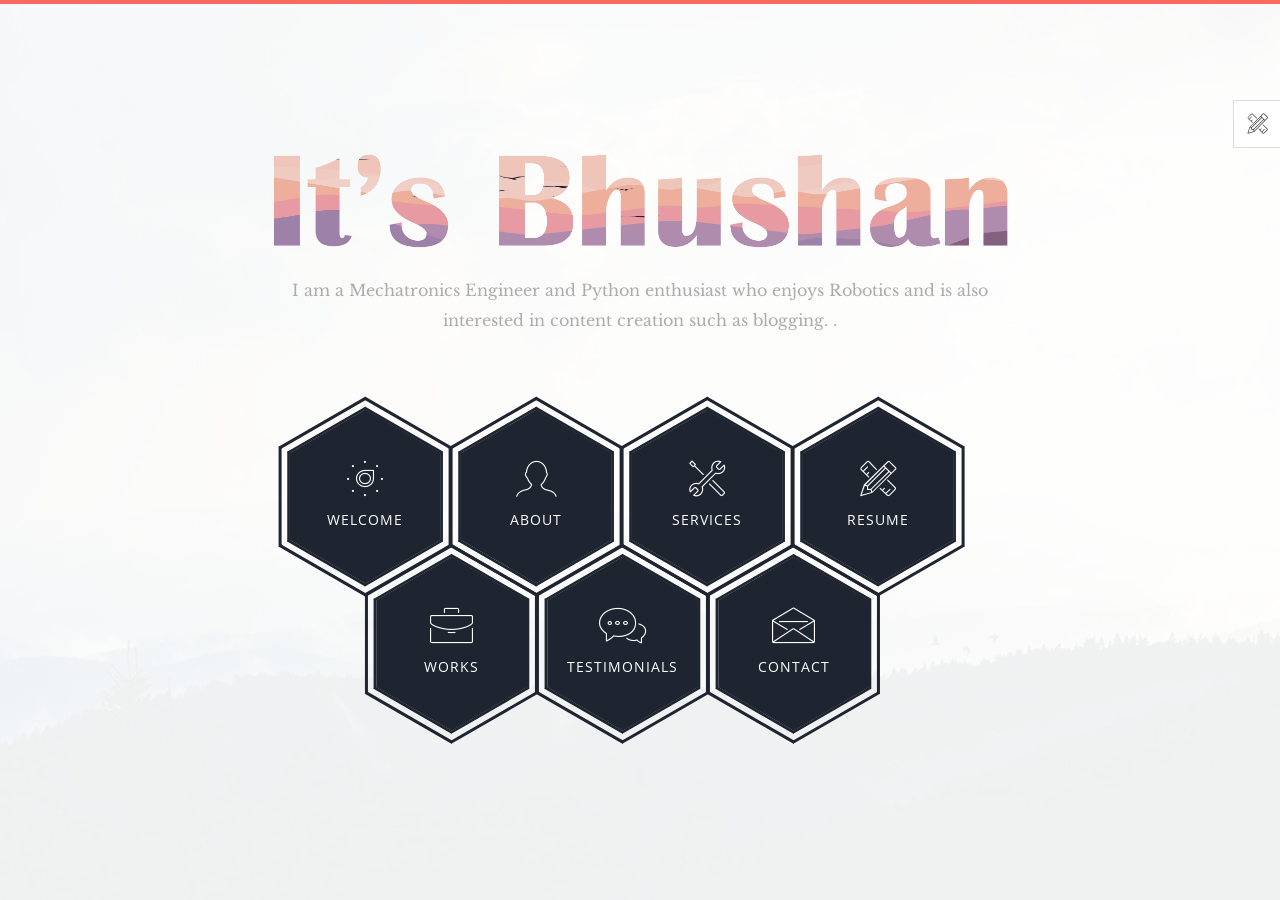
==== commit 2df0800a: "log: 	main image can be change it's size according to screen size" ====
--- a/index.html
+++ b/index.html
@@ -55,6 +55,12 @@
   <link rel="icon" href="images/favicon.png" type="image/x-icon">
 
 </head>
+<style type="text/css">
+  #bhushanbanner{
+    width: 100%;
+    height: auto;
+  }
+</style>
 <body><!-- set class="dark" on body tag for DARK-THEME -->
 
   <div class="preloader">
@@ -91,7 +97,7 @@
         <div class="row">
           <div class="col-xs-12 col-md-offset-1 col-md-10 col-lg-offset-2 col-lg-8">
             <div class="page-title home text-center">
-              <img src="images/bhushan.png" width="590" height="100" alt="">
+              <img src="images/bhushan.png"alt="" id="bhushanbanner">
               <p>I am a Mechatronics Engineer and Python enthusiast who enjoys Robotics and is also interested in content creation such as blogging. .</p>
             </div>
 
@@ -107,7 +113,7 @@
                   <div></div>
                   <div></div>
                 </div>
-                <a href="welcome.html" class="hex-content">
+                <a href="#/Welcome/welcome.html" class="hex-content">
                   <span class="hex-content-inner">
                     <span class="icon">
                       <i class="tf-dial"></i>
@@ -133,7 +139,7 @@
                   <div></div>
                   <div></div>
                 </div>
-                <a href="about.html" class="hex-content">
+                <a href="#/about/about.html" class="hex-content">
                   <span class="hex-content-inner">
                     <span class="icon">
                       <i class="tf-profile-male"></i>
@@ -157,7 +163,7 @@
                   <div></div>
                   <div></div>
                 </div>
-                <a href="services.html" class="hex-content">
+                <a href="#/Services/services.html" class="hex-content">
                   <span class="hex-content-inner">
                     <span class="icon">
                       <i class="tf-tools-2"></i>
@@ -181,7 +187,7 @@
                   <div></div>
                   <div></div>
                 </div>
-                <a href="resume.html" class="hex-content">
+                <a href="#/resume/resume.html" class="hex-content">
                   <span class="hex-content-inner">
                     <span class="icon">
                       <i class="tf-tools"></i>
@@ -205,7 +211,7 @@
                   <div></div>
                   <div></div>
                 </div>
-                <a href="works.html" class="hex-content">
+                <a href="#/works/works.html" class="hex-content">
                   <span class="hex-content-inner">
                     <span class="icon">
                       <i class="tf-briefcase2"></i>
@@ -229,7 +235,7 @@
                   <div></div>
                   <div></div>
                 </div>
-                <a href="testimonials.html" class="hex-content">
+                <a href="#/testimonials/testimonials.html" class="hex-content">
                   <span class="hex-content-inner">
                     <span class="icon">
                       <i class="tf-chat"></i>
@@ -253,7 +259,7 @@
                   <div></div>
                   <div></div>
                 </div>
-                <a href="contact.html" class="hex-content">
+                <a href="#/Contact/contact.html" class="hex-content">
                   <span class="hex-content-inner">
                     <span class="icon">
                       <i class="tf-envelope2"></i>
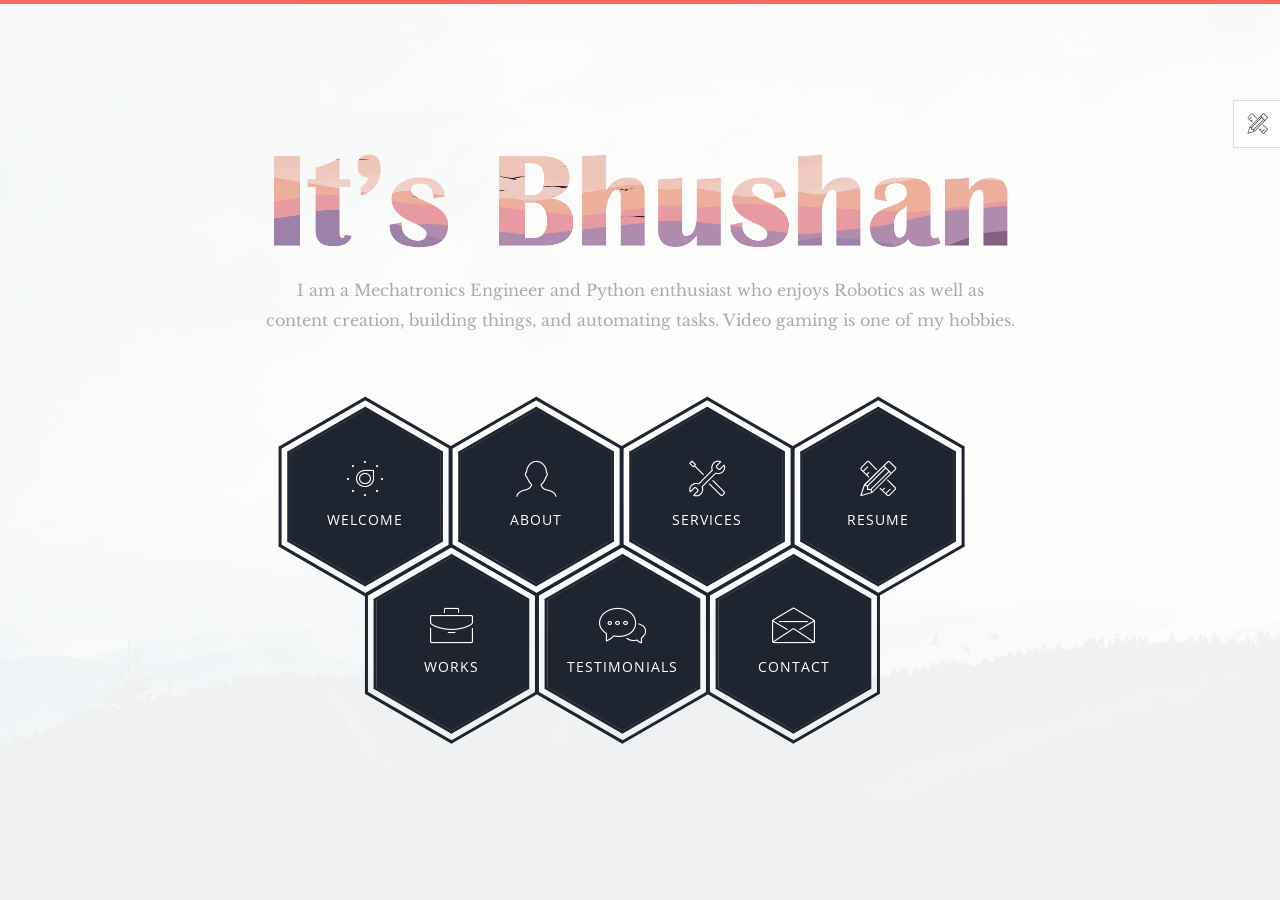
==== commit eed0e8be: "log: 	bio changed" ====
--- a/index.html
+++ b/index.html
@@ -98,7 +98,9 @@
           <div class="col-xs-12 col-md-offset-1 col-md-10 col-lg-offset-2 col-lg-8">
             <div class="page-title home text-center">
               <img src="images/bhushan.png"alt="" id="bhushanbanner">
-              <p>I am a Mechatronics Engineer and Python enthusiast who enjoys Robotics and is also interested in content creation such as blogging. .</p>
+              <p>
+                I am a Mechatronics Engineer and Python enthusiast who enjoys Robotics as well as content creation, building things, and automating tasks. Video gaming is one of my hobbies. 
+               </p>
             </div>
 
             <div class="hexagon-menu clear">
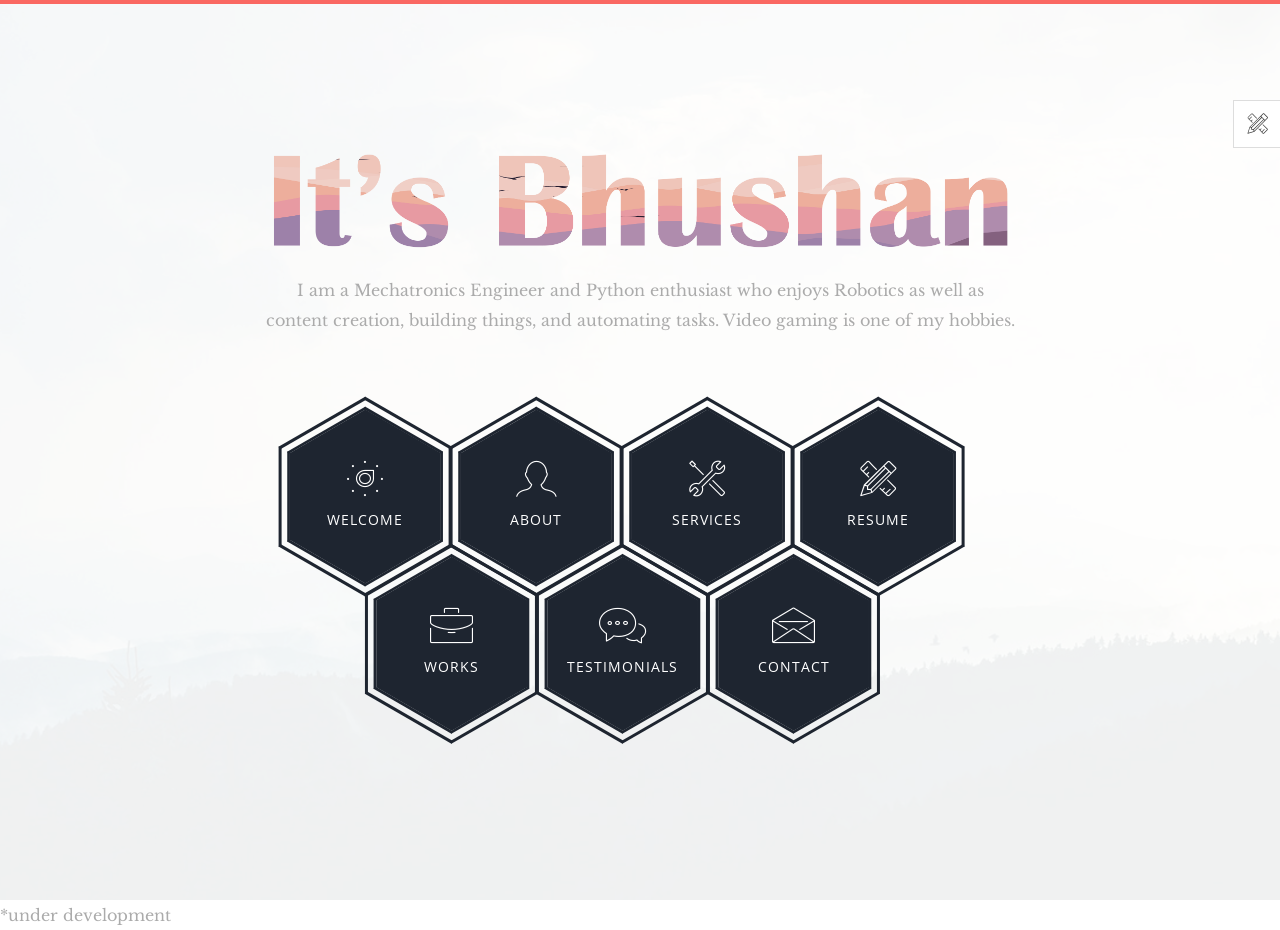
==== commit 2d1bf08d: "added: 	under development" ====
--- a/index.html
+++ b/index.html
@@ -52,7 +52,7 @@
   <link rel="stylesheet" href="#" id="color-changer">
   
   <!--Favicon-->
-  <link rel="icon" href="images/favicon.png" type="image/x-icon">
+  <link rel="icon" href="images/favicon.ico" type="image/x-icon">
 
 </head>
 <style type="text/css">
@@ -261,7 +261,7 @@
                   <div></div>
                   <div></div>
                 </div>
-                <a href="#/Contact/contact.html" class="hex-content">
+                <a href="contact.html" class="hex-content">
                   <span class="hex-content-inner">
                     <span class="icon">
                       <i class="tf-envelope2"></i>
@@ -283,6 +283,9 @@
 
     </div> <!-- /.pt-tablecell -->
   </div> <!-- /.pt-table -->
+<div>
+  *under development
+</div>
 </main> <!-- /.site-wrapper -->
 
 
